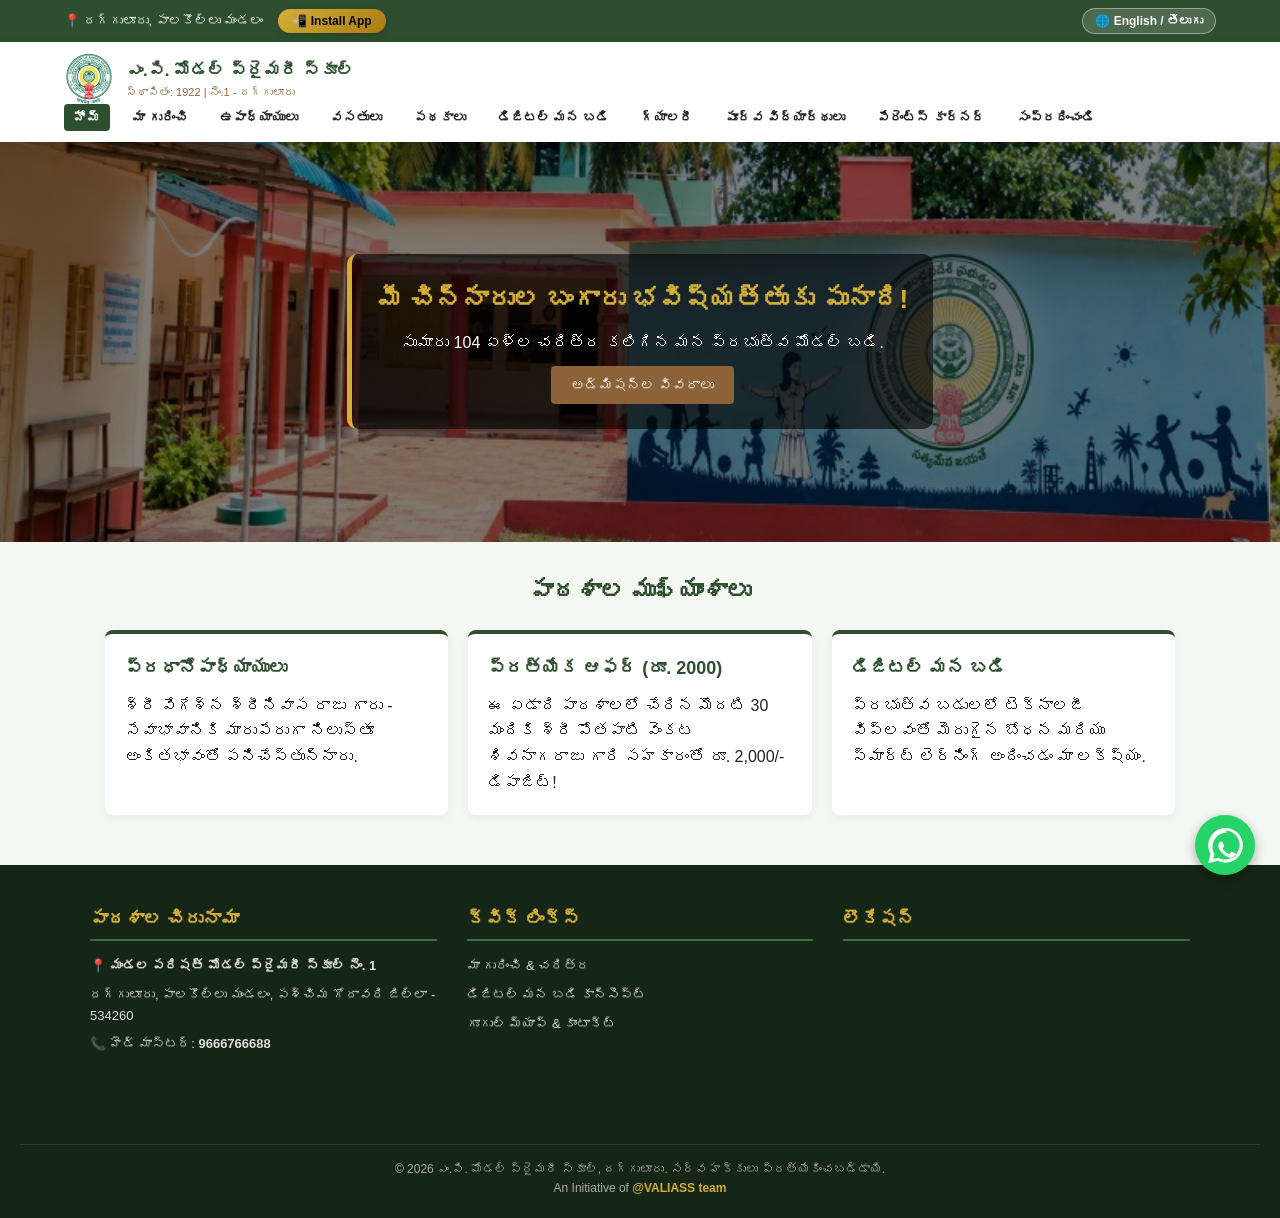
==== index.html @ 143be30f "Update index.html" ====
<!DOCTYPE html>
<html lang="te">
<head>
    <meta charset="UTF-8">
    <meta name="viewport" content="width=device-width, initial-scale=1.0">
    <title>మండల పరిషత్ మోడల్ ప్రైమరీ స్కూల్ - దగ్గులూరు</title>
    
    <!-- Favicon & PWA Manifest -->
    <link rel="icon" type="image/png" href="images/favicon.png">
    <link rel="manifest" href="manifest.json">
    <meta name="theme-color" content="#2E4F2F">

    <style>
        :root { --primary-green: #2E4F2F; --secondary-green: #3B6E3B; --accent-brown: #8C6239; --light-bg: #F4F7F2; --text-dark: #222222; --gold: #D4AF37; }
        * { margin: 0; padding: 0; box-sizing: border-box; font-family: 'Segoe UI', Tahoma, Geneva, Verdana, sans-serif; }
        body { background-color: var(--light-bg); color: var(--text-dark); line-height: 1.6; }
        
        /* Top Green Ribbon */
        .top-bar { background-color: var(--primary-green); color: white; padding: 8px 5%; display: flex; justify-content: space-between; align-items: center; font-size: 13px; flex-wrap: wrap; gap: 10px; }
        .top-bar-left { display: flex; align-items: center; gap: 15px; flex-wrap: wrap; }

        /* Premium Install App Button */
        .install-app-btn {
            background: linear-gradient(135deg, #D4AF37, #AA7C11);
            color: #000;
            border: none;
            padding: 5px 14px;
            border-radius: 20px;
            cursor: pointer;
            font-weight: bold;
            font-size: 12px;
            display: inline-flex;
            align-items: center;
            gap: 5px;
            box-shadow: 0 2px 6px rgba(0,0,0,0.2);
            transition: transform 0.2s, opacity 0.2s;
        }
        .install-app-btn:hover { transform: scale(1.05); opacity: 0.95; }

        /* Premium Instant Translate Button */
        .translate-container { position: relative; display: inline-block; }
        .premium-translate-btn {
            background: rgba(255, 255, 255, 0.15);
            color: white;
            border: 1px solid rgba(255, 255, 255, 0.4);
            padding: 5px 12px;
            border-radius: 20px;
            cursor: pointer;
            font-weight: 600;
            font-size: 12px;
            display: inline-flex;
            align-items: center;
            gap: 6px;
            backdrop-filter: blur(5px);
            transition: all 0.2s ease;
        }
        .premium-translate-btn:hover { background: rgba(255, 255, 255, 0.25); border-color: var(--gold); transform: scale(1.05); }

        /* Original Official WhatsApp Floating Button */
        .whatsapp-float {
            position: fixed; bottom: 25px; right: 25px; background-color: #25D366; width: 60px; height: 60px;
            border-radius: 50%; display: flex; align-items: center; justify-content: center;
            box-shadow: 0 4px 12px rgba(0,0,0,0.3); z-index: 9998; text-decoration: none;
            transition: transform 0.3s ease;
        }
        .whatsapp-float:hover { transform: scale(1.1); }
        .whatsapp-float svg { width: 35px; height: 35px; fill: white; }

        header { background: white; box-shadow: 0 2px 8px rgba(0,0,0,0.08); position: sticky; top: 0; z-index: 1000; }
        .navbar { display: flex; justify-content: space-between; align-items: center; padding: 12px 5%; flex-wrap: wrap; }
        .logo-container { display: flex; align-items: center; gap: 12px; }
        .ap-logo { width: 50px; height: 50px; object-fit: contain; }
        .logo-area h1 { font-size: 17px; color: var(--primary-green); }
        .logo-area p { font-size: 11px; color: var(--accent-brown); }
        .nav-links { display: flex; list-style: none; gap: 12px; flex-wrap: wrap; }
        .nav-links a { text-decoration: none; color: var(--text-dark); font-size: 13px; font-weight: 600; padding: 6px 10px; border-radius: 4px; transition: 0.3s; }
        .nav-links a:hover, .nav-links a.active { background-color: var(--primary-green); color: white; }
        
        .hero-slider { position: relative; width: 100%; height: 400px; overflow: hidden; background: #000; }
        .slide { position: absolute; width: 100%; height: 100%; opacity: 0; background-size: cover; background-position: center; display: flex; align-items: center; justify-content: center; text-align: center; color: white; transition: opacity 1s ease-in-out; }
        .slide.active { opacity: 1; }
        .slide-content { background: rgba(0, 0, 0, 0.6); padding: 25px; border-radius: 10px; max-width: 750px; border-left: 5px solid var(--gold); }
        .slide-content h2 { font-size: 26px; margin-bottom: 10px; color: var(--gold); }
        .btn { background-color: var(--accent-brown); color: white; padding: 8px 20px; border: none; border-radius: 4px; font-size: 14px; cursor: pointer; text-decoration: none; display: inline-block; margin-top: 10px; }
        
        .container { max-width: 1100px; margin: 30px auto; padding: 0 15px; }
        .section-title { text-align: center; color: var(--primary-green); margin: 30px 0 20px 0; font-size: 24px; }
        .grid-3 { display: grid; grid-template-columns: 1fr; gap: 20px; }
        @media (min-width: 768px) { .grid-3 { grid-template-columns: repeat(3, 1fr); } }
        .card { background: white; padding: 20px; border-radius: 8px; box-shadow: 0 4px 10px rgba(0,0,0,0.05); border-top: 4px solid var(--primary-green); }
        .card h3 { color: var(--primary-green); margin-bottom: 10px; font-size: 18px; }

        footer { background-color: #162616; color: white; padding: 40px 20px 20px 20px; margin-top: 50px; }
        .footer-content { max-width: 1100px; margin: 0 auto; display: grid; grid-template-columns: 1fr; gap: 30px; }
        @media (min-width: 768px) { .footer-content { grid-template-columns: repeat(3, 1fr); } }
        .footer-section h3 { color: var(--gold); margin-bottom: 15px; font-size: 18px; border-bottom: 2px solid var(--secondary-green); padding-bottom: 5px; }
        .footer-section p { font-size: 13px; margin-bottom: 8px; color: #ddd; }
        .map-frame { width: 100%; height: 150px; border: none; border-radius: 5px; }
        .footer-bottom { text-align: center; border-top: 1px solid rgba(255,255,255,0.1); margin-top: 30px; padding-top: 15px; font-size: 12px; color: #aaa; }
        
        .brand-credit { color: var(--gold); font-weight: bold; cursor: pointer; display: inline-block; transition: transform 0.2s; }
        .brand-credit:hover { transform: scale(1.08); text-decoration: underline; }

        /* Premium Green & White VALIASS Popup Modal */
        .modal-overlay {
            display: none; position: fixed; top: 0; left: 0; width: 100%; height: 100%;
            background: rgba(15, 30, 15, 0.75); z-index: 10000; justify-content: center; align-items: center; backdrop-filter: blur(5px);
        }
        .modal-box {
            background: #ffffff; color: #222; width: 350px; border-radius: 20px; text-align: center; position: relative;
            box-shadow: 0 20px 40px rgba(0, 0, 0, 0.25); overflow: hidden; border: 1px solid rgba(46, 79, 47, 0.15);
        }
        .modal-header-banner { background: linear-gradient(135deg, #2E4F2F, #3B6E3B); color: white; padding: 25px 20px 20px 20px; position: relative; }
        .modal-icon-badge {
            width: 55px; height: 55px; background: white; color: var(--primary-green); border-radius: 50%;
            display: flex; align-items: center; justify-content: center; font-size: 26px; margin: 0 auto 10px auto;
            box-shadow: 0 5px 15px rgba(0,0,0,0.15);
        }
        .modal-header-banner h3 { font-size: 18px; color: var(--gold); font-weight: 700; }
        .modal-body-content { padding: 20px; }
        .modal-body-content p { font-size: 13px; color: #555; line-height: 1.5; margin-bottom: 20px; }
        .modal-actions { display: flex; gap: 12px; justify-content: center; }
        .action-btn {
            flex: 1; padding: 11px 15px; border-radius: 12px; text-decoration: none; font-weight: bold; font-size: 13px;
            color: white; display: flex; align-items: center; justify-content: center; gap: 6px; box-shadow: 0 4px 10px rgba(0,0,0,0.1);
        }
        .call-btn { background: linear-gradient(135deg, #007bff, #0056b3); }
        .wa-btn { background: linear-gradient(135deg, #25D366, #1ebe57); }
        .close-modal {
            position: absolute; top: 12px; right: 15px; font-size: 20px; cursor: pointer; color: rgba(255,255,255,0.8);
            background: rgba(0,0,0,0.2); width: 30px; height: 30px; border-radius: 50%; display: flex; align-items: center; justify-content: center;
        }
    </style>
</head>
<body>

    <!-- Original Official WhatsApp Floating Button -->
    <a href="https://wa.me/919666766688" class="whatsapp-float" target="_blank" title="Chat with Head Master">
        <svg viewBox="0 0 24 24"><path d="M.057 24l1.687-6.163c-1.041-1.804-1.588-3.849-1.587-5.946.003-6.556 5.338-11.891 11.893-11.891 3.181.001 6.167 1.24 8.413 3.488 2.245 2.248 3.481 5.236 3.48 8.414-.003 6.557-5.338 11.892-11.893 11.892-1.99-.001-3.951-.5-5.688-1.448c-1.805.992-3.86 1.517-5.946 1.518h-.005zm12.987-20.916c-5.464 0-9.914 4.45-9.917 9.916-.001 1.744.457 3.454 1.325 4.957l-.924 3.376 3.453-.906c1.447.788 3.102 1.203 4.793 1.204h.004c5.463 0 9.913-4.45 9.916-9.916.002-2.651-1.031-5.143-2.903-7.017-1.873-1.875-4.363-2.911-7.014-2.911zm5.441 14.238c-.297-.149-1.758-.868-2.031-.967-.272-.099-.47-.149-.669.149-.198.297-.768.967-.941 1.166-.173.198-.346.222-.644.074-.297-.149-1.255-.462-2.39-1.475-.883-.787-1.48-1.76-1.653-2.057-.173-.297-.018-.458.13-.605.134-.133.297-.346.445-.52.148-.174.198-.297.297-.495.099-.198.05-.372-.025-.52-.074-.149-.669-1.612-.916-2.207-.242-.579-.489-.5-.669-.51l-.57-.01c-.198 0-.52.074-.792.372s-1.04 1.016-1.04 2.479 1.065 2.876 1.213 3.074c.149.198 2.095 3.2 5.076 4.487.709.306 1.263.489 1.694.626.712.226 1.36.194 1.872.118.573-.085 1.758-.719 2.006-1.413.248-.694.248-1.289.173-1.413-.074-.124-.272-.198-.569-.347z"/></svg>
    </a>

    <!-- Top Green Ribbon -->
    <div class="top-bar">
        <div class="top-bar-left">
            <span>📍 దగ్గులూరు, పాలకొల్లు మండలం</span>
            <button id="installBtn" class="install-app-btn" onclick="installApp()">📲 Install App</button>
        </div>
        <div class="translate-container">
            <button class="premium-translate-btn" onclick="triggerTranslate()">🌐 English / తెలుగు</button>
        </div>
    </div>

    <header>
        <div class="navbar">
            <div class="logo-container">
                <img src="images/ap-emblem.png" alt="AP Govt Logo" class="ap-logo">
                <div class="logo-area">
                    <h1>ఎం.పి. మోడల్ ప్రైమరీ స్కూల్</h1>
                    <p>స్థాపితం: 1922 | నెం.1 - దగ్గులూరు</p>
                </div>
            </div>
            <ul class="nav-links">
                <li><a href="index.html" class="active">హోమ్</a></li>
                <li><a href="about.html">మా గురించి</a></li>
                <li><a href="faculty.html">ఉపాధ్యాయులు</a></li>
                <li><a href="facilities.html">వసతులు</a></li>
                <li><a href="schemes.html">పథకాలు</a></li>
                <li><a href="digital-mana-badi.html">డిజిటల్ మన బడి</a></li>
                <li><a href="gallery.html">గ్యాలరీ</a></li>
                <li><a href="alumni.html">పూర్వ విద్యార్థులు</a></li>
                <li><a href="parents-corner.html">పేరెంట్స్ కార్నర్</a></li>
                <li><a href="contact.html">సంప్రదించండి</a></li>
            </ul>
        </div>
    </header>

    <div class="hero-slider">
        <div class="slide active" style="background-image: linear-gradient(rgba(0,0,0,0.5), rgba(0,0,0,0.5)), url('images/school-banner.jpg');">
            <div class="slide-content">
                <h2>మీ చిన్నారుల బంగారు భవిష్యత్తుకు పునాది!</h2>
                <p>సుమారు 104 ఏళ్ల చరిత్ర కలిగిన మన ప్రభుత్వ మోడల్ బడి.</p>
                <a href="contact.html" class="btn">అడ్మిషన్ల వివరాలు</a>
            </div>
        </div>
        <div class="slide" style="background-image: linear-gradient(rgba(0,0,0,0.5), rgba(0,0,0,0.5)), url('images/digital-class.jpg');">
            <div class="slide-content">
                <h2>కార్పొరేట్ వసతులు & డిజిటల్ విద్య</h2>
                <p>ఎల్.ఇ.డి టీవీలు, ఆర్.ఓ ప్లాంట్ మరియు కిచెన్ గార్డెన్‌తో కూడిన ఉత్తమ వాతావరణం.</p>
                <a href="facilities.html" class="btn">ప్రత్యేకతలు చూడండి</a>
            </div>
        </div>
    </div>

    <div class="container">
        <h2 class="section-title">పాఠశాల ముఖ్యాంశాలు</h2>
        <div class="grid-3">
            <div class="card">
                <h3>ప్రధానోపాధ్యాయులు</h3>
                <p>శ్రీ వేగేశ్న శ్రీనివాస రాజు గారు - సేవాభావానికి మారుపేరుగా నిలుస్తూ అంకితభావంతో పనిచేస్తున్నారు.</p>
            </div>
            <div class="card">
                <h3>ప్రత్యేక ఆఫర్ (రూ. 2000)</h3>
                <p>ఈ ఏడాది పాఠశాలలో చేరిన మొదటి 30 మందికి శ్రీ పోతపాటి వెంకట శివనాగరాజు గారి సహకారంతో రూ. 2,000/- డిపాజిట్!</p>
            </div>
            <div class="card">
                <h3>డిజిటల్ మన బడి</h3>
                <p>ప్రభుత్వ బడులలో టెక్నాలజీ విప్లవంతో మెరుగైన బోధన మరియు స్మార్ట్ లెర్నింగ్ అందించడం మా లక్ష్యం.</p>
            </div>
        </div>
    </div>

    <footer>
        <div class="footer-content">
            <div class="footer-section">
                <h3>పాఠశాల చిరునామా</h3>
                <p>📍 <strong>మండల పరిషత్ మోడల్ ప్రైమరీ స్కూల్ నెం. 1</strong></p>
                <p>దగ్గులూరు, పాలకొల్లు మండలం, పశ్చిమ గోదావరి జిల్లా - 534260</p>
                <p>📞 హెడ్ మాస్టర్: <strong>9666766688</strong></p>
            </div>
            <div class="footer-section">
                <h3>క్విక్ లింక్స్</h3>
                <p><a href="about.html" style="color:#ddd; text-decoration:none;">మా గురించి & చరిత్ర</a></p>
                <p><a href="digital-mana-badi.html" style="color:#ddd; text-decoration:none;">డిజిటల్ మన బడి కాన్సెప్ట్</a></p>
                <p><a href="contact.html" style="color:#ddd; text-decoration:none;">గూగుల్ మ్యాప్ & కాంటాక్ట్</a></p>
            </div>
            <div class="footer-section">
                <h3>లొకేషన్</h3>
                <iframe class="map-frame" src="https://www.google.com/maps/embed?pb=!1m18!1m12!1m3!1d3824.948050016019!2d81.66499657505977!3d16.528720126973397!2m3!1f0!2f0!3f0!3m2!1i1024!2i768!4f13.1!3m3!1m2!1s0x3a37d1134e74c66d%3A0x55708d80a13e87f2!2sMPPS%20NO%20%3A%201%20SCHOOL!5e0!3m2!1sen!2sin!4v1791197584994!5m2!1sen!2sin" style="border:0;" allowfullscreen="" loading="lazy" referrerpolicy="strict-origin-when-cross-origin"></iframe>
            </div>
        </div>
        
        <div class="footer-bottom">
            <p>&copy; 2026 ఎం.పి. మోడల్ ప్రైమరీ స్కూల్, దగ్గులూరు. సర్వ హక్కులు ప్రత్యేకించబడ్డాయి.</p>
            <p>An Initiative of <span class="brand-credit" onclick="openModal()">@VALIASS team</span></p>
        </div>
    </footer>

    <!-- VALIASS Popup Modal -->
    <div class="modal-overlay" id="contactModal">
        <div class="modal-box">
            <div class="modal-header-banner">
                <span class="close-modal" onclick="closeModal()">&times;</span>
                <div class="modal-icon-badge">🛠️</div>
                <h3>VALIASS Team Support</h3>
            </div>
            <div class="modal-body-content">
                <p>డిజిటల్ మన బడి & వెబ్‌సైట్ సపోర్ట్ కొరకు మా టెక్నికల్ టీమ్‌ను సంప్రదించండి:</p>
                <div class="modal-actions">
                    <a href="tel:8985361991" class="action-btn call-btn">📞 Call Now</a>
                    <a href="https://wa.me/918985361991" target="_blank" class="action-btn wa-btn">💬 WhatsApp</a>
                </div>
            </div>
        </div>
    </div>

    <!-- Direct & Instant Google Translate Handler (No Errors) -->
    <script type="text/javascript">
        function triggerTranslate() {
            let cookies = document.cookie.split(';');
            let currentLang = 'te';
            for (let i = 0; i < cookies.length; i++) {
                let cookie = cookies[i].trim();
                if (cookie.startsWith('googtrans=')) {
                    currentLang = cookie.substring(10);
                }
            }
            let targetLang = currentLang.includes('/en') ? '/te/te' : '/te/en';
            document.cookie = "googtrans=" + targetLang + "; path=/; domain=" + document.domain;
            document.cookie = "googtrans=" + targetLang + "; path=/;";
            location.reload();
        }
    </script>
    <script type="text/javascript" src="//translate.google.com/translate_a/element.js?cb=googleTranslateElementInit"></script>
    <script type="textఈ కొత్త మరియు అత్యంత వేగవంతమైన **డైరెక్ట్ కుక్కీ-బేస్డ్ ట్రాన్స్‌లేట్ మెథడ్ (Direct Cookie Translate Method)**, ఒరిజినల్ వాట్సాప్ ఐకాన్, `images/ap-emblem.png` లోగో, పీడబ్ల్యూఏ ఇన్‌స్టాల్ యాప్ బటన్, మీ కొత్త గూగుల్ మ్యాప్ లొకేషన్, మరియు అల్ట్రా-స్టైలిష్ గ్రీన్ & వైట్ `@VALIASS team` పాప్-అప్ అన్నీ పూర్తిగా అమర్చబడిన **అంతిమ మరియు సంపూర్ణమైన `index.html` పూర్తి కోడ్** ఇక్కడ ఇవ్వబడింది:

### **ఫైనల్ మరియు పర్ఫెక్ట్ పూర్తి `index.html` కోడ్:**

```html
<!DOCTYPE html>
<html lang="te">
<head>
    <meta charset="UTF-8">
    <meta name="viewport" content="width=device-width, initial-scale=1.0">
    <title>మండల పరిషత్ మోడల్ ప్రైమరీ స్కూల్ - దగ్గులూరు</title>
    
    <!-- Favicon & PWA Manifest -->
    <link rel="icon" type="image/png" href="images/favicon.png">
    <link rel="manifest" href="manifest.json">
    <meta name="theme-color" content="#2E4F2F">

    <style>
        :root { --primary-green: #2E4F2F; --secondary-green: #3B6E3B; --accent-brown: #8C6239; --light-bg: #F4F7F2; --text-dark: #222222; --gold: #D4AF37; }
        * { margin: 0; padding: 0; box-sizing: border-box; font-family: 'Segoe UI', Tahoma, Geneva, Verdana, sans-serif; }
        body { background-color: var(--light-bg); color: var(--text-dark); line-height: 1.6; }
        
        /* Top Green Ribbon */
        .top-bar { background-color: var(--primary-green); color: white; padding: 8px 5%; display: flex; justify-content: space-between; align-items: center; font-size: 13px; flex-wrap: wrap; gap: 10px; }
        .top-bar-left { display: flex; align-items: center; gap: 15px; flex-wrap: wrap; }

        /* Premium Install App Button */
        .install-app-btn {
            background: linear-gradient(135deg, #D4AF37, #AA7C11);
            color: #000;
            border: none;
            padding: 5px 14px;
            border-radius: 20px;
            cursor: pointer;
            font-weight: bold;
            font-size: 12px;
            display: inline-flex;
            align-items: center;
            gap: 5px;
            box-shadow: 0 2px 6px rgba(0,0,0,0.2);
            transition: transform 0.2s, opacity 0.2s;
        }
        .install-app-btn:hover { transform: scale(1.05); opacity: 0.95; }

        /* Premium Translate Button */
        .translate-container { position: relative; display: inline-block; }
        .premium-translate-btn {
            background: rgba(255, 255, 255, 0.15);
            color: white;
            border: 1px solid rgba(255, 255, 255, 0.4);
            padding: 5px 12px;
            border-radius: 20px;
            cursor: pointer;
            font-weight: 600;
            font-size: 12px;
            display: inline-flex;
            align-items: center;
            gap: 6px;
            backdrop-filter: blur(5px);
            transition: all 0.2s ease;
        }
        .premium-translate-btn:hover { background: rgba(255, 255, 255, 0.25); border-color: var(--gold); transform: scale(1.05); }

        /* Original Official WhatsApp Floating Button */
        .whatsapp-float {
            position: fixed; bottom: 25px; right: 25px; background-color: #25D366; width: 60px; height: 60px;
            border-radius: 50%; display: flex; align-items: center; justify-content: center;
            box-shadow: 0 4px 12px rgba(0,0,0,0.3); z-index: 9998; text-decoration: none;
            transition: transform 0.3s ease;
        }
        .whatsapp-float:hover { transform: scale(1.1); }
        .whatsapp-float svg { width: 35px; height: 35px; fill: white; }

        header { background: white; box-shadow: 0 2px 8px rgba(0,0,0,0.08); position: sticky; top: 0; z-index: 1000; }
        .navbar { display: flex; justify-content: space-between; align-items: center; padding: 12px 5%; flex-wrap: wrap; }
        .logo-container { display: flex; align-items: center; gap: 12px; }
        .ap-logo { width: 50px; height: 50px; object-fit: contain; }
        .logo-area h1 { font-size: 17px; color: var(--primary-green); }
        .logo-area p { font-size: 11px; color: var(--accent-brown); }
        .nav-links { display: flex; list-style: none; gap: 12px; flex-wrap: wrap; }
        .nav-links a { text-decoration: none; color: var(--text-dark); font-size: 13px; font-weight: 600; padding: 6px 10px; border-radius: 4px; transition: 0.3s; }
        .nav-links a:hover, .nav-links a.active { background-color: var(--primary-green); color: white; }
        
        .hero-slider { position: relative; width: 100%; height: 400px; overflow: hidden; background: #000; }
        .slide { position: absolute; width: 100%; height: 100%; opacity: 0; background-size: cover; background-position: center; display: flex; align-items: center; justify-content: center; text-align: center; color: white; transition: opacity 1s ease-in-out; }
        .slide.active { opacity: 1; }
        .slide-content { background: rgba(0, 0, 0, 0.6); padding: 25px; border-radius: 10px; max-width: 750px; border-left: 5px solid var(--gold); }
        .slide-content h2 { font-size: 26px; margin-bottom: 10px; color: var(--gold); }
        .btn { background-color: var(--accent-brown); color: white; padding: 8px 20px; border: none; border-radius: 4px; font-size: 14px; cursor: pointer; text-decoration: none; display: inline-block; margin-top: 10px; }
        
        .container { max-width: 1100px; margin: 30px auto; padding: 0 15px; }
        .section-title { text-align: center; color: var(--primary-green); margin: 30px 0 20px 0; font-size: 24px; }
        .grid-3 { display: grid; grid-template-columns: 1fr; gap: 20px; }
        @media (min-width: 768px) { .grid-3 { grid-template-columns: repeat(3, 1fr); } }
        .card { background: white; padding: 20px; border-radius: 8px; box-shadow: 0 4px 10px rgba(0,0,0,0.05); border-top: 4px solid var(--primary-green); }
        .card h3 { color: var(--primary-green); margin-bottom: 10px; font-size: 18px; }

        footer { background-color: #162616; color: white; padding: 40px 20px 20px 20px; margin-top: 50px; }
        .footer-content { max-width: 1100px; margin: 0 auto; display: grid; grid-template-columns: 1fr; gap: 30px; }
        @media (min-width: 768px) { .footer-content { grid-template-columns: repeat(3, 1fr); } }
        .footer-section h3 { color: var(--gold); margin-bottom: 15px; font-size: 18px; border-bottom: 2px solid var(--secondary-green); padding-bottom: 5px; }
        .footer-section p { font-size: 13px; margin-bottom: 8px; color: #ddd; }
        .map-frame { width: 100%; height: 150px; border: none; border-radius: 5px; }
        .footer-bottom { text-align: center; border-top: 1px solid rgba(255,255,255,0.1); margin-top: 30px; padding-top: 15px; font-size: 12px; color: #aaa; }
        
        .brand-credit { color: var(--gold); font-weight: bold; cursor: pointer; display: inline-block; transition: transform 0.2s; }
        .brand-credit:hover { transform: scale(1.08); text-decoration: underline; }

        /* Premium Green & White VALIASS Popup Modal */
        .modal-overlay {
            display: none; position: fixed; top: 0; left: 0; width: 100%; height: 100%;
            background: rgba(15, 30, 15, 0.75); z-index: 10000; justify-content: center; align-items: center; backdrop-filter: blur(5px);
        }
        .modal-box {
            background: #ffffff; color: #222; width: 350px; border-radius: 20px; text-align: center; position: relative;
            box-shadow: 0 20px 40px rgba(0, 0, 0, 0.25); overflow: hidden; border: 1px solid rgba(46, 79, 47, 0.15);
        }
        .modal-header-banner { background: linear-gradient(135deg, #2E4F2F, #3B6E3B); color: white; padding: 25px 20px 20px 20px; position: relative; }
        .modal-icon-badge {
            width: 55px; height: 55px; background: white; color: var(--primary-green); border-radius: 50%;
            display: flex; align-items: center; justify-content: center; font-size: 26px; margin: 0 auto 10px auto;
            box-shadow: 0 5px 15px rgba(0,0,0,0.15);
        }
        .modal-header-banner h3 { font-size: 18px; color: var(--gold); font-weight: 700; }
        .modal-body-content { padding: 20px; }
        .modal-body-content p { font-size: 13px; color: #555; line-height: 1.5; margin-bottom: 20px; }
        .modal-actions { display: flex; gap: 12px; justify-content: center; }
        .action-btn {
            flex: 1; padding: 11px 15px; border-radius: 12px; text-decoration: none; font-weight: bold; font-size: 13px;
            color: white; display: flex; align-items: center; justify-content: center; gap: 6px; box-shadow: 0 4px 10px rgba(0,0,0,0.1);
        }
        .call-btn { background: linear-gradient(135deg, #007bff, #0056b3); }
        .wa-btn { background: linear-gradient(135deg, #25D366, #1ebe57); }
        .close-modal {
            position: absolute; top: 12px; right: 15px; font-size: 20px; cursor: pointer; color: rgba(255,255,255,0.8);
            background: rgba(0,0,0,0.2); width: 30px; height: 30px; border-radius: 50%; display: flex; align-items: center; justify-content: center;
        }
    </style>
</head>
<body>

    <!-- Original Official WhatsApp Floating Button -->
    <a href="[https://wa.me/919666766688](https://wa.me/919666766688)" class="whatsapp-float" target="_blank" title="Chat with Head Master">
        <svg viewBox="0 0 24 24"><path d="M.057 24l1.687-6.163c-1.041-1.804-1.588-3.849-1.587-5.946.003-6.556 5.338-11.891 11.893-11.891 3.181.001 6.167 1.24 8.413 3.488 2.245 2.248 3.481 5.236 3.48 8.414-.003 6.557-5.338 11.892-11.893 11.892-1.99-.001-3.951-.5-5.688-1.448c-1.805.992-3.86 1.517-5.946 1.518h-.005zm12.987-20.916c-5.464 0-9.914 4.45-9.917 9.916-.001 1.744.457 3.454 1.325 4.957l-.924 3.376 3.453-.906c1.447.788 3.102 1.203 4.793 1.204h.004c5.463 0 9.913-4.45 9.916-9.916.002-2.651-1.031-5.143-2.903-7.017-1.873-1.875-4.363-2.911-7.014-2.911zm5.441 14.238c-.297-.149-1.758-.868-2.031-.967-.272-.099-.47-.149-.669.149-.198.297-.768.967-.941 1.166-.173.198-.346.222-.644.074-.297-.149-1.255-.462-2.39-1.475-.883-.787-1.48-1.76-1.653-2.057-.173-.297-.018-.458.13-.605.134-.133.297-.346.445-.52.148-.174.198-.297.297-.495.099-.198.05-.372-.025-.52-.074-.149-.669-1.612-.916-2.207-.242-.579-.489-.5-.669-.51l-.57-.01c-.198 0-.52.074-.792.372s-1.04 1.016-1.04 2.479 1.065 2.876 1.213 3.074c.149.198 2.095 3.2 5.076 4.487.709.306 1.263.489 1.694.626.712.226 1.36.194 1.872.118.573-.085 1.758-.719 2.006-1.413.248-.694.248-1.289.173-1.413-.074-.124-.272-.198-.569-.347z"/></svg>
    </a>

    <!-- Top Green Ribbon -->
    <div class="top-bar">
        <div class="top-bar-left">
            <span>📍 దగ్గులూరు, పాలకొల్లు మండలం</span>
            <button id="installBtn" class="install-app-btn" onclick="installApp()">📲 Install App</button>
        </div>
        <div class="translate-container">
            <button class="premium-translate-btn" onclick="triggerTranslate()">🌐 English / తెలుగు</button>
        </div>
    </div>

    <header>
        <div class="navbar">
            <div class="logo-container">
                <img src="images/ap-emblem.png" alt="AP Govt Logo" class="ap-logo">
                <div class="logo-area">
                    <h1>ఎం.పి. మోడల్ ప్రైమరీ స్కూల్</h1>
                    <p>స్థాపితం: 1922 | నెం.1 - దగ్గులూరు</p>
                </div>
            </div>
            <ul class="nav-links">
                <li><a href="index.html" class="active">హోమ్</a></li>
                <li><a href="about.html">మా గురించి</a></li>
                <li><a href="faculty.html">ఉపాధ్యాయులు</a></li>
                <li><a href="facilities.html">వసతులు</a></li>
                <li><a href="schemes.html">పథకాలు</a></li>
                <li><a href="digital-mana-badi.html">డిజిటల్ మన బడి</a></li>
                <li><a href="gallery.html">గ్యాలరీ</a></li>
                <li><a href="alumni.html">పూర్వ విద్యార్థులు</a></li>
                <li><a href="parents-corner.html">పేరెంట్స్ కార్నర్</a></li>
                <li><a href="contact.html">సంప్రదించండి</a></li>
            </ul>
        </div>
    </header>

    <div class="hero-slider">
        <div class="slide active" style="background-image: linear-gradient(rgba(0,0,0,0.5), rgba(0,0,0,0.5)), url('images/school-banner.jpg');">
            <div class="slide-content">
                <h2>మీ చిన్నారుల బంగారు భవిష్యత్తుకు పునాది!</h2>
                <p>సుమారు 104 ఏళ్ల చరిత్ర కలిగిన మన ప్రభుత్వ మోడల్ బడి.</p>
                <a href="contact.html" class="btn">అడ్మిషన్ల వివరాలు</a>
            </div>
        </div>
        <div class="slide" style="background-image: linear-gradient(rgba(0,0,0,0.5), rgba(0,0,0,0.5)), url('images/digital-class.jpg');">
            <div class="slide-content">
                <h2>కార్పొరేట్ వసతులు & డిజిటల్ విద్య</h2>
                <p>ఎల్.ఇ.డి టీవీలు, ఆర్.ఓ ప్లాంట్ మరియు కిచెన్ గార్డెన్‌తో కూడిన ఉత్తమ వాతావరణం.</p>
                <a href="facilities.html" class="btn">ప్రత్యేకతలు చూడండి</a>
            </div>
        </div>
    </div>

    <div class="container">
        <h2 class="section-title">పాఠశాల ముఖ్యాంశాలు</h2>
        <div class="grid-3">
            <div class="card">
                <h3>ప్రధానోపాధ్యాయులు</h3>
                <p>శ్రీ వేగేశ్న శ్రీనివాస రాజు గారు - సేవాభావానికి మారుపేరుగా నిలుస్తూ అంకితభావంతో పనిచేస్తున్నారు.</p>
            </div>
            <div class="card">
                <h3>ప్రత్యేక ఆఫర్ (రూ. 2000)</h3>
                <p>ఈ ఏడాది పాఠశాలలో చేరిన మొదటి 30 మందికి శ్రీ పోతపాటి వెంకట శివనాగరాజు గారి సహకారంతో రూ. 2,000/- డిపాజిట్!</p>
            </div>
            <div class="card">
                <h3>డిజిటల్ మన బడి</h3>
                <p>ప్రభుత్వ బడులలో టెక్నాలజీ విప్లవంతో మెరుగైన బోధన మరియు స్మార్ట్ లెర్నింగ్ అందించడం మా లక్ష్యం.</p>
            </div>
        </div>
    </div>

    <footer>
        <div class="footer-content">
            <div class="footer-section">
                <h3>పాఠశాల చిరునామా</h3>
                <p>📍 <strong>మండల పరిషత్ మోడల్ ప్రైమరీ స్కూల్ నెం. 1</strong></p>
                <p>దగ్గులూరు, పాలకొల్లు మండలం, పశ్చిమ గోదావరి జిల్లా - 534260</p>
                <p>📞 హెడ్ మాస్టర్: <strong>9666766688</strong></p>
            </div>
            <div class="footer-section">
                <h3>క్విక్ లింక్స్</h3>
                <p><a href="about.html" style="color:#ddd; text-decoration:none;">మా గురించి & చరిత్ర</a></p>
                <p><a href="digital-mana-badi.html" style="color:#ddd; text-decoration:none;">డిజిటల్ మన బడి కాన్సెప్ట్</a></p>
                <p><a href="contact.html" style="color:#ddd; text-decoration:none;">గూగుల్ మ్యాప్ & కాంటాక్ట్</a></p>
            </div>
            <div class="footer-section">
                <h3>లొకేషన్</h3>
                <iframe class="map-frame" src="[https://www.google.com/maps/embed?pb=!1m18!1m12!1m3!1d3824.948050016019!2d81.66499657505977!3d16.528720126973397!2m3!1f0!2f0!3f0!3m2!1i1024!2i768!4f13.1!3m3!1m2!1s0x3a37d1134e74c66d%3A0x55708d80a13e87f2!2sMPPS%20NO%20%3A%201%20SCHOOL!5e0!3m2!1sen!2sin!4v1791197584994!5m2!1sen!2sin](https://www.google.com/maps/embed?pb=!1m18!1m12!1m3!1d3824.948050016019!2d81.66499657505977!3d16.528720126973397!2m3!1f0!2f0!3f0!3m2!1i1024!2i768!4f13.1!3m3!1m2!1s0x3a37d1134e74c66d%3A0x55708d80a13e87f2!2sMPPS%20NO%20%3A%201%20SCHOOL!5e0!3m2!1sen!2sin!4v1791197584994!5m2!1sen!2sin)" style="border:0;" allowfullscreen="" loading="lazy" referrerpolicy="strict-origin-when-cross-origin"></iframe>
            </div>
        </div>
        
        <div class="footer-bottom">
            <p>&copy; 2026 ఎం.పి. మోడల్ ప్రైమరీ స్కూల్, దగ్గులూరు. సర్వ హక్కులు ప్రత్యేకించబడ్డాయి.</p>
            <p>An Initiative of <span class="brand-credit" onclick="openModal()">@VALIASS team</span></p>
        </div>
    </footer>

    <!-- VALIASS Popup Modal -->
    <div class="modal-overlay" id="contactModal">
        <div class="modal-box">
            <div class="modal-header-banner">
                <span class="close-modal" onclick="closeModal()">&times;</span>
                <div class="modal-icon-badge">🛠️</div>
                <h3>VALIASS Team Support</h3>
            </div>
            <div class="modal-body-content">
                <p>డిజిటల్ మన బడి & వెబ్‌సైట్ సపోర్ట్ కొరకు మా టెక్నికల్ టీమ్‌ను సంప్రదించండి:</p>
                <div class="modal-actions">
                    <a href="tel:8985361991" class="action-btn call-btn">📞 Call Now</a>
                    <a href="[https://wa.me/918985361991](https://wa.me/918985361991)" target="_blank" class="action-btn wa-btn">💬 WhatsApp</a>
                </div>
            </div>
        </div>
    </div>

    <!-- Instant Cookie-Based Direct Translate Script -->
    <script type="text/javascript">
        function triggerTranslate() {
            let cookies = document.cookie.split(';');
            let currentLang = 'te';
            for (let i = 0; i < cookies.length; i++) {
                let cookie = cookies[i].trim();
                if (cookie.startsWith('googtrans=')) {
                    currentLang = cookie.substring(10);
                }
            }
            let targetLang = currentLang.includes('/en') ? '/te/te' : '/te/en';
            document.cookie = "googtrans=" + targetLang + "; path=/; domain=" + document.domain;
            document.cookie = "googtrans=" + targetLang + "; path=/;";
            location.reload();
        }
    </script>

    <!-- PWA Install App Script -->
    <script>
        let deferredPrompt;
        window.addEventListener('beforeinstallprompt', (e) => {
            e.preventDefault();
            deferredPrompt = e;
        });

        function installApp() {
            if (deferredPrompt) {
                deferredPrompt.prompt();
                deferredPrompt.userChoice.then((choiceResult) => {
                    deferredPrompt = null;
                });
            } else {
                alert('మీ బ్రౌజర్ మెనూ (...) నుండి "Add to Home screen" లేదా "Install App" సెలెక్ట్ చేయండి!');
            }
        }
    </script>

    <!-- Slider & Modal Scripts -->
    <script>
        let currentSlide = 0;
        const slides = document.querySelectorAll('.slide');
        function nextSlide() {
            slides[currentSlide].classList.remove('active');
            currentSlide = (currentSlide + 1) % slides.length;
            slides[currentSlide].classList.add('active');
        }
        setInterval(nextSlide, 4500);

        function openModal() { document.getElementById('contactModal').style.display = 'flex'; }
        function closeModal() { document.getElementById('contactModal').style.display = 'none'; }
        window.onclick = function(event) {
            let modal = document.getElementById('contactModal');
            if (event.target == modal) { modal.style.display = 'none'; }
        }
    </script>
</body>
</html>
<script src="components.js"></script>
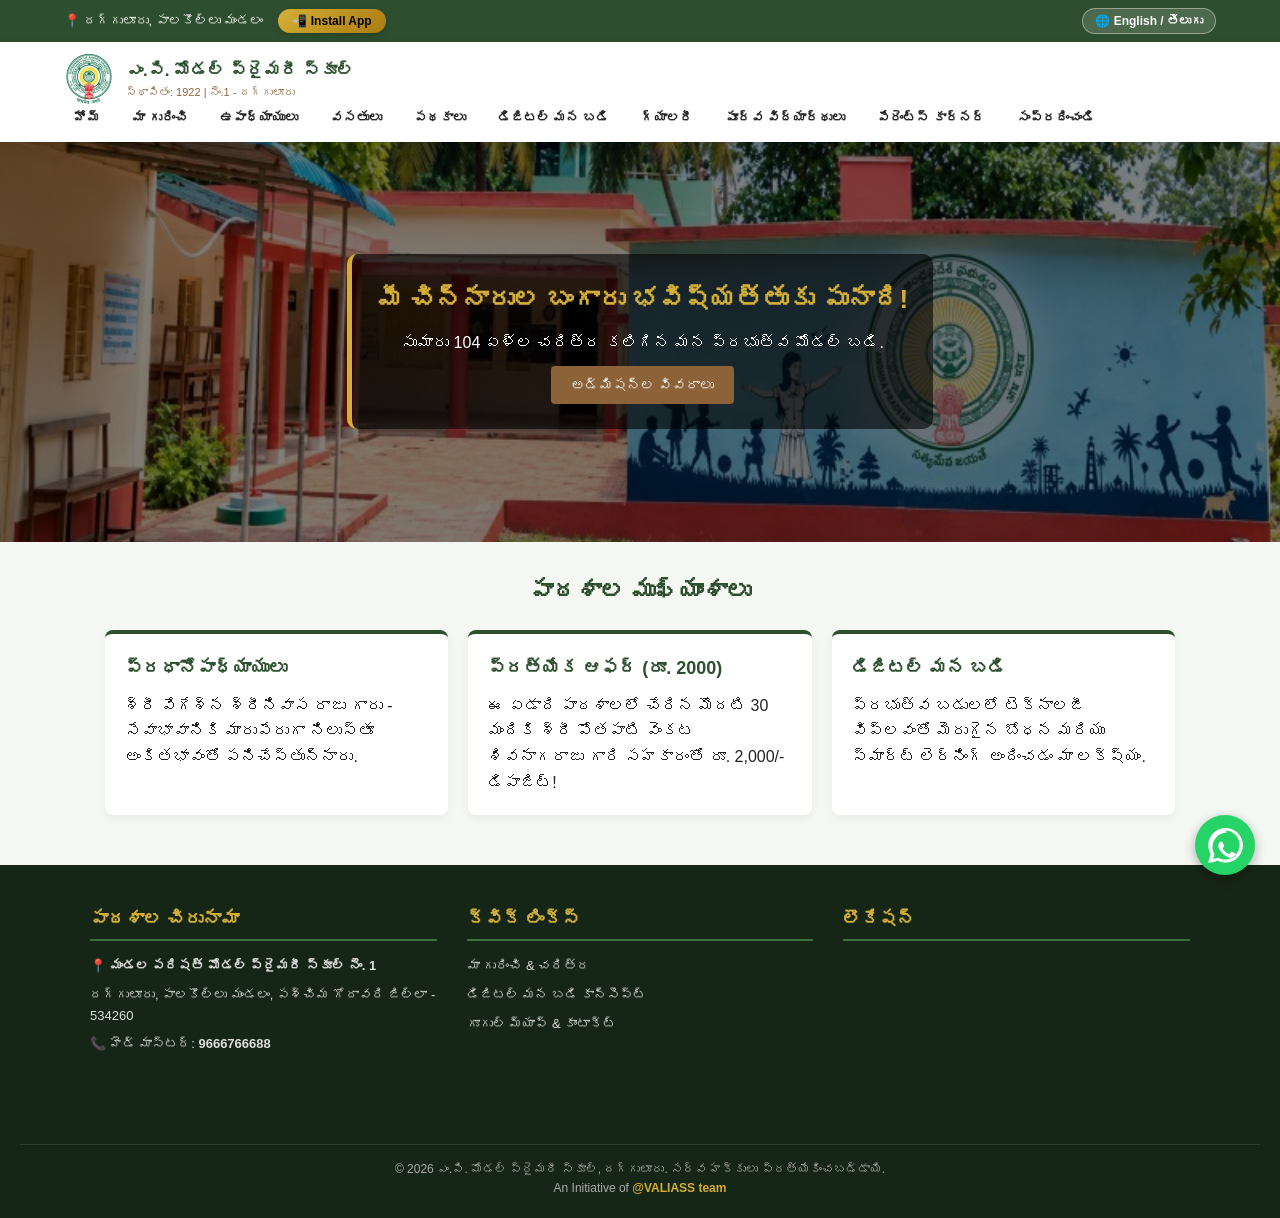
==== commit 0e0d187e: "Update index.html" ====
--- a/index.html
+++ b/index.html
@@ -4,68 +4,20 @@
     <meta charset="UTF-8">
     <meta name="viewport" content="width=device-width, initial-scale=1.0">
     <title>మండల పరిషత్ మోడల్ ప్రైమరీ స్కూల్ - దగ్గులూరు</title>
-    
-    <!-- Favicon & PWA Manifest -->
     <link rel="icon" type="image/png" href="images/favicon.png">
     <link rel="manifest" href="manifest.json">
     <meta name="theme-color" content="#2E4F2F">
-
     <style>
         :root { --primary-green: #2E4F2F; --secondary-green: #3B6E3B; --accent-brown: #8C6239; --light-bg: #F4F7F2; --text-dark: #222222; --gold: #D4AF37; }
         * { margin: 0; padding: 0; box-sizing: border-box; font-family: 'Segoe UI', Tahoma, Geneva, Verdana, sans-serif; }
         body { background-color: var(--light-bg); color: var(--text-dark); line-height: 1.6; }
-        
-        /* Top Green Ribbon */
         .top-bar { background-color: var(--primary-green); color: white; padding: 8px 5%; display: flex; justify-content: space-between; align-items: center; font-size: 13px; flex-wrap: wrap; gap: 10px; }
         .top-bar-left { display: flex; align-items: center; gap: 15px; flex-wrap: wrap; }
-
-        /* Premium Install App Button */
-        .install-app-btn {
-            background: linear-gradient(135deg, #D4AF37, #AA7C11);
-            color: #000;
-            border: none;
-            padding: 5px 14px;
-            border-radius: 20px;
-            cursor: pointer;
-            font-weight: bold;
-            font-size: 12px;
-            display: inline-flex;
-            align-items: center;
-            gap: 5px;
-            box-shadow: 0 2px 6px rgba(0,0,0,0.2);
-            transition: transform 0.2s, opacity 0.2s;
-        }
-        .install-app-btn:hover { transform: scale(1.05); opacity: 0.95; }
-
-        /* Premium Instant Translate Button */
+        .install-app-btn { background: linear-gradient(135deg, #D4AF37, #AA7C11); color: #000; border: none; padding: 5px 14px; border-radius: 20px; cursor: pointer; font-weight: bold; font-size: 12px; display: inline-flex; align-items: center; gap: 5px; box-shadow: 0 2px 6px rgba(0,0,0,0.2); }
         .translate-container { position: relative; display: inline-block; }
-        .premium-translate-btn {
-            background: rgba(255, 255, 255, 0.15);
-            color: white;
-            border: 1px solid rgba(255, 255, 255, 0.4);
-            padding: 5px 12px;
-            border-radius: 20px;
-            cursor: pointer;
-            font-weight: 600;
-            font-size: 12px;
-            display: inline-flex;
-            align-items: center;
-            gap: 6px;
-            backdrop-filter: blur(5px);
-            transition: all 0.2s ease;
-        }
-        .premium-translate-btn:hover { background: rgba(255, 255, 255, 0.25); border-color: var(--gold); transform: scale(1.05); }
-
-        /* Original Official WhatsApp Floating Button */
-        .whatsapp-float {
-            position: fixed; bottom: 25px; right: 25px; background-color: #25D366; width: 60px; height: 60px;
-            border-radius: 50%; display: flex; align-items: center; justify-content: center;
-            box-shadow: 0 4px 12px rgba(0,0,0,0.3); z-index: 9998; text-decoration: none;
-            transition: transform 0.3s ease;
-        }
-        .whatsapp-float:hover { transform: scale(1.1); }
+        .premium-translate-btn { background: rgba(255, 255, 255, 0.15); color: white; border: 1px solid rgba(255, 255, 255, 0.4); padding: 5px 12px; border-radius: 20px; cursor: pointer; font-weight: 600; font-size: 12px; display: inline-flex; align-items: center; gap: 6px; backdrop-filter: blur(5px); }
+        .whatsapp-float { position: fixed; bottom: 25px; right: 25px; background-color: #25D366; width: 60px; height: 60px; border-radius: 50%; display: flex; align-items: center; justify-content: center; box-shadow: 0 4px 12px rgba(0,0,0,0.3); z-index: 9998; text-decoration: none; }
         .whatsapp-float svg { width: 35px; height: 35px; fill: white; }
-
         header { background: white; box-shadow: 0 2px 8px rgba(0,0,0,0.08); position: sticky; top: 0; z-index: 1000; }
         .navbar { display: flex; justify-content: space-between; align-items: center; padding: 12px 5%; flex-wrap: wrap; }
         .logo-container { display: flex; align-items: center; gap: 12px; }
@@ -75,21 +27,18 @@
         .nav-links { display: flex; list-style: none; gap: 12px; flex-wrap: wrap; }
         .nav-links a { text-decoration: none; color: var(--text-dark); font-size: 13px; font-weight: 600; padding: 6px 10px; border-radius: 4px; transition: 0.3s; }
         .nav-links a:hover, .nav-links a.active { background-color: var(--primary-green); color: white; }
-        
         .hero-slider { position: relative; width: 100%; height: 400px; overflow: hidden; background: #000; }
         .slide { position: absolute; width: 100%; height: 100%; opacity: 0; background-size: cover; background-position: center; display: flex; align-items: center; justify-content: center; text-align: center; color: white; transition: opacity 1s ease-in-out; }
         .slide.active { opacity: 1; }
         .slide-content { background: rgba(0, 0, 0, 0.6); padding: 25px; border-radius: 10px; max-width: 750px; border-left: 5px solid var(--gold); }
         .slide-content h2 { font-size: 26px; margin-bottom: 10px; color: var(--gold); }
         .btn { background-color: var(--accent-brown); color: white; padding: 8px 20px; border: none; border-radius: 4px; font-size: 14px; cursor: pointer; text-decoration: none; display: inline-block; margin-top: 10px; }
-        
         .container { max-width: 1100px; margin: 30px auto; padding: 0 15px; }
         .section-title { text-align: center; color: var(--primary-green); margin: 30px 0 20px 0; font-size: 24px; }
         .grid-3 { display: grid; grid-template-columns: 1fr; gap: 20px; }
         @media (min-width: 768px) { .grid-3 { grid-template-columns: repeat(3, 1fr); } }
         .card { background: white; padding: 20px; border-radius: 8px; box-shadow: 0 4px 10px rgba(0,0,0,0.05); border-top: 4px solid var(--primary-green); }
         .card h3 { color: var(--primary-green); margin-bottom: 10px; font-size: 18px; }
-
         footer { background-color: #162616; color: white; padding: 40px 20px 20px 20px; margin-top: 50px; }
         .footer-content { max-width: 1100px; margin: 0 auto; display: grid; grid-template-columns: 1fr; gap: 30px; }
         @media (min-width: 768px) { .footer-content { grid-template-columns: repeat(3, 1fr); } }
@@ -97,83 +46,24 @@
         .footer-section p { font-size: 13px; margin-bottom: 8px; color: #ddd; }
         .map-frame { width: 100%; height: 150px; border: none; border-radius: 5px; }
         .footer-bottom { text-align: center; border-top: 1px solid rgba(255,255,255,0.1); margin-top: 30px; padding-top: 15px; font-size: 12px; color: #aaa; }
-        
-        .brand-credit { color: var(--gold); font-weight: bold; cursor: pointer; display: inline-block; transition: transform 0.2s; }
-        .brand-credit:hover { transform: scale(1.08); text-decoration: underline; }
-
-        /* Premium Green & White VALIASS Popup Modal */
-        .modal-overlay {
-            display: none; position: fixed; top: 0; left: 0; width: 100%; height: 100%;
-            background: rgba(15, 30, 15, 0.75); z-index: 10000; justify-content: center; align-items: center; backdrop-filter: blur(5px);
-        }
-        .modal-box {
-            background: #ffffff; color: #222; width: 350px; border-radius: 20px; text-align: center; position: relative;
-            box-shadow: 0 20px 40px rgba(0, 0, 0, 0.25); overflow: hidden; border: 1px solid rgba(46, 79, 47, 0.15);
-        }
+        .brand-credit { color: var(--gold); font-weight: bold; cursor: pointer; }
+        .modal-overlay { display: none; position: fixed; top: 0; left: 0; width: 100%; height: 100%; background: rgba(15, 30, 15, 0.75); z-index: 10000; justify-content: center; align-items: center; backdrop-filter: blur(5px); }
+        .modal-box { background: #ffffff; color: #222; width: 350px; border-radius: 20px; text-align: center; position: relative; box-shadow: 0 20px 40px rgba(0, 0, 0, 0.25); overflow: hidden; border: 1px solid rgba(46, 79, 47, 0.15); }
         .modal-header-banner { background: linear-gradient(135deg, #2E4F2F, #3B6E3B); color: white; padding: 25px 20px 20px 20px; position: relative; }
-        .modal-icon-badge {
-            width: 55px; height: 55px; background: white; color: var(--primary-green); border-radius: 50%;
-            display: flex; align-items: center; justify-content: center; font-size: 26px; margin: 0 auto 10px auto;
-            box-shadow: 0 5px 15px rgba(0,0,0,0.15);
-        }
+        .modal-icon-badge { width: 55px; height: 55px; background: white; color: var(--primary-green); border-radius: 50%; display: flex; align-items: center; justify-content: center; font-size: 26px; margin: 0 auto 10px auto; }
         .modal-header-banner h3 { font-size: 18px; color: var(--gold); font-weight: 700; }
         .modal-body-content { padding: 20px; }
         .modal-body-content p { font-size: 13px; color: #555; line-height: 1.5; margin-bottom: 20px; }
         .modal-actions { display: flex; gap: 12px; justify-content: center; }
-        .action-btn {
-            flex: 1; padding: 11px 15px; border-radius: 12px; text-decoration: none; font-weight: bold; font-size: 13px;
-            color: white; display: flex; align-items: center; justify-content: center; gap: 6px; box-shadow: 0 4px 10px rgba(0,0,0,0.1);
-        }
+        .action-btn { flex: 1; padding: 11px 15px; border-radius: 12px; text-decoration: none; font-weight: bold; font-size: 13px; color: white; display: flex; align-items: center; justify-content: center; gap: 6px; }
         .call-btn { background: linear-gradient(135deg, #007bff, #0056b3); }
         .wa-btn { background: linear-gradient(135deg, #25D366, #1ebe57); }
-        .close-modal {
-            position: absolute; top: 12px; right: 15px; font-size: 20px; cursor: pointer; color: rgba(255,255,255,0.8);
-            background: rgba(0,0,0,0.2); width: 30px; height: 30px; border-radius: 50%; display: flex; align-items: center; justify-content: center;
-        }
+        .close-modal { position: absolute; top: 12px; right: 15px; font-size: 20px; cursor: pointer; color: rgba(255,255,255,0.8); background: rgba(0,0,0,0.2); width: 30px; height: 30px; border-radius: 50%; display: flex; align-items: center; justify-content: center; }
     </style>
 </head>
 <body>
 
-    <!-- Original Official WhatsApp Floating Button -->
-    <a href="https://wa.me/919666766688" class="whatsapp-float" target="_blank" title="Chat with Head Master">
-        <svg viewBox="0 0 24 24"><path d="M.057 24l1.687-6.163c-1.041-1.804-1.588-3.849-1.587-5.946.003-6.556 5.338-11.891 11.893-11.891 3.181.001 6.167 1.24 8.413 3.488 2.245 2.248 3.481 5.236 3.48 8.414-.003 6.557-5.338 11.892-11.893 11.892-1.99-.001-3.951-.5-5.688-1.448c-1.805.992-3.86 1.517-5.946 1.518h-.005zm12.987-20.916c-5.464 0-9.914 4.45-9.917 9.916-.001 1.744.457 3.454 1.325 4.957l-.924 3.376 3.453-.906c1.447.788 3.102 1.203 4.793 1.204h.004c5.463 0 9.913-4.45 9.916-9.916.002-2.651-1.031-5.143-2.903-7.017-1.873-1.875-4.363-2.911-7.014-2.911zm5.441 14.238c-.297-.149-1.758-.868-2.031-.967-.272-.099-.47-.149-.669.149-.198.297-.768.967-.941 1.166-.173.198-.346.222-.644.074-.297-.149-1.255-.462-2.39-1.475-.883-.787-1.48-1.76-1.653-2.057-.173-.297-.018-.458.13-.605.134-.133.297-.346.445-.52.148-.174.198-.297.297-.495.099-.198.05-.372-.025-.52-.074-.149-.669-1.612-.916-2.207-.242-.579-.489-.5-.669-.51l-.57-.01c-.198 0-.52.074-.792.372s-1.04 1.016-1.04 2.479 1.065 2.876 1.213 3.074c.149.198 2.095 3.2 5.076 4.487.709.306 1.263.489 1.694.626.712.226 1.36.194 1.872.118.573-.085 1.758-.719 2.006-1.413.248-.694.248-1.289.173-1.413-.074-.124-.272-.198-.569-.347z"/></svg>
-    </a>
-
-    <!-- Top Green Ribbon -->
-    <div class="top-bar">
-        <div class="top-bar-left">
-            <span>📍 దగ్గులూరు, పాలకొల్లు మండలం</span>
-            <button id="installBtn" class="install-app-btn" onclick="installApp()">📲 Install App</button>
-        </div>
-        <div class="translate-container">
-            <button class="premium-translate-btn" onclick="triggerTranslate()">🌐 English / తెలుగు</button>
-        </div>
-    </div>
-
-    <header>
-        <div class="navbar">
-            <div class="logo-container">
-                <img src="images/ap-emblem.png" alt="AP Govt Logo" class="ap-logo">
-                <div class="logo-area">
-                    <h1>ఎం.పి. మోడల్ ప్రైమరీ స్కూల్</h1>
-                    <p>స్థాపితం: 1922 | నెం.1 - దగ్గులూరు</p>
-                </div>
-            </div>
-            <ul class="nav-links">
-                <li><a href="index.html" class="active">హోమ్</a></li>
-                <li><a href="about.html">మా గురించి</a></li>
-                <li><a href="faculty.html">ఉపాధ్యాయులు</a></li>
-                <li><a href="facilities.html">వసతులు</a></li>
-                <li><a href="schemes.html">పథకాలు</a></li>
-                <li><a href="digital-mana-badi.html">డిజిటల్ మన బడి</a></li>
-                <li><a href="gallery.html">గ్యాలరీ</a></li>
-                <li><a href="alumni.html">పూర్వ విద్యార్థులు</a></li>
-                <li><a href="parents-corner.html">పేరెంట్స్ కార్నర్</a></li>
-                <li><a href="contact.html">సంప్రదించండి</a></li>
-            </ul>
-        </div>
-    </header>
-
+    <!-- Main Content Area -->
     <div class="hero-slider">
         <div class="slide active" style="background-image: linear-gradient(rgba(0,0,0,0.5), rgba(0,0,0,0.5)), url('images/school-banner.jpg');">
             <div class="slide-content">
@@ -209,367 +99,10 @@
         </div>
     </div>
 
-    <footer>
-        <div class="footer-content">
-            <div class="footer-section">
-                <h3>పాఠశాల చిరునామా</h3>
-                <p>📍 <strong>మండల పరిషత్ మోడల్ ప్రైమరీ స్కూల్ నెం. 1</strong></p>
-                <p>దగ్గులూరు, పాలకొల్లు మండలం, పశ్చిమ గోదావరి జిల్లా - 534260</p>
-                <p>📞 హెడ్ మాస్టర్: <strong>9666766688</strong></p>
-            </div>
-            <div class="footer-section">
-                <h3>క్విక్ లింక్స్</h3>
-                <p><a href="about.html" style="color:#ddd; text-decoration:none;">మా గురించి & చరిత్ర</a></p>
-                <p><a href="digital-mana-badi.html" style="color:#ddd; text-decoration:none;">డిజిటల్ మన బడి కాన్సెప్ట్</a></p>
-                <p><a href="contact.html" style="color:#ddd; text-decoration:none;">గూగుల్ మ్యాప్ & కాంటాక్ట్</a></p>
-            </div>
-            <div class="footer-section">
-                <h3>లొకేషన్</h3>
-                <iframe class="map-frame" src="https://www.google.com/maps/embed?pb=!1m18!1m12!1m3!1d3824.948050016019!2d81.66499657505977!3d16.528720126973397!2m3!1f0!2f0!3f0!3m2!1i1024!2i768!4f13.1!3m3!1m2!1s0x3a37d1134e74c66d%3A0x55708d80a13e87f2!2sMPPS%20NO%20%3A%201%20SCHOOL!5e0!3m2!1sen!2sin!4v1791197584994!5m2!1sen!2sin" style="border:0;" allowfullscreen="" loading="lazy" referrerpolicy="strict-origin-when-cross-origin"></iframe>
-            </div>
-        </div>
-        
-        <div class="footer-bottom">
-            <p>&copy; 2026 ఎం.పి. మోడల్ ప్రైమరీ స్కూల్, దగ్గులూరు. సర్వ హక్కులు ప్రత్యేకించబడ్డాయి.</p>
-            <p>An Initiative of <span class="brand-credit" onclick="openModal()">@VALIASS team</span></p>
-        </div>
-    </footer>
+    <!-- Centralized Components Script (Injects Header, Footer, Map & Modals automatically) -->
+    <script src="components.js"></script>
 
-    <!-- VALIASS Popup Modal -->
-    <div class="modal-overlay" id="contactModal">
-        <div class="modal-box">
-            <div class="modal-header-banner">
-                <span class="close-modal" onclick="closeModal()">&times;</span>
-                <div class="modal-icon-badge">🛠️</div>
-                <h3>VALIASS Team Support</h3>
-            </div>
-            <div class="modal-body-content">
-                <p>డిజిటల్ మన బడి & వెబ్‌సైట్ సపోర్ట్ కొరకు మా టెక్నికల్ టీమ్‌ను సంప్రదించండి:</p>
-                <div class="modal-actions">
-                    <a href="tel:8985361991" class="action-btn call-btn">📞 Call Now</a>
-                    <a href="https://wa.me/918985361991" target="_blank" class="action-btn wa-btn">💬 WhatsApp</a>
-                </div>
-            </div>
-        </div>
-    </div>
-
-    <!-- Direct & Instant Google Translate Handler (No Errors) -->
-    <script type="text/javascript">
-        function triggerTranslate() {
-            let cookies = document.cookie.split(';');
-            let currentLang = 'te';
-            for (let i = 0; i < cookies.length; i++) {
-                let cookie = cookies[i].trim();
-                if (cookie.startsWith('googtrans=')) {
-                    currentLang = cookie.substring(10);
-                }
-            }
-            let targetLang = currentLang.includes('/en') ? '/te/te' : '/te/en';
-            document.cookie = "googtrans=" + targetLang + "; path=/; domain=" + document.domain;
-            document.cookie = "googtrans=" + targetLang + "; path=/;";
-            location.reload();
-        }
-    </script>
-    <script type="text/javascript" src="//translate.google.com/translate_a/element.js?cb=googleTranslateElementInit"></script>
-    <script type="textఈ కొత్త మరియు అత్యంత వేగవంతమైన **డైరెక్ట్ కుక్కీ-బేస్డ్ ట్రాన్స్‌లేట్ మెథడ్ (Direct Cookie Translate Method)**, ఒరిజినల్ వాట్సాప్ ఐకాన్, `images/ap-emblem.png` లోగో, పీడబ్ల్యూఏ ఇన్‌స్టాల్ యాప్ బటన్, మీ కొత్త గూగుల్ మ్యాప్ లొకేషన్, మరియు అల్ట్రా-స్టైలిష్ గ్రీన్ & వైట్ `@VALIASS team` పాప్-అప్ అన్నీ పూర్తిగా అమర్చబడిన **అంతిమ మరియు సంపూర్ణమైన `index.html` పూర్తి కోడ్** ఇక్కడ ఇవ్వబడింది:
-
-### **ఫైనల్ మరియు పర్ఫెక్ట్ పూర్తి `index.html` కోడ్:**
-
-```html
-<!DOCTYPE html>
-<html lang="te">
-<head>
-    <meta charset="UTF-8">
-    <meta name="viewport" content="width=device-width, initial-scale=1.0">
-    <title>మండల పరిషత్ మోడల్ ప్రైమరీ స్కూల్ - దగ్గులూరు</title>
-    
-    <!-- Favicon & PWA Manifest -->
-    <link rel="icon" type="image/png" href="images/favicon.png">
-    <link rel="manifest" href="manifest.json">
-    <meta name="theme-color" content="#2E4F2F">
-
-    <style>
-        :root { --primary-green: #2E4F2F; --secondary-green: #3B6E3B; --accent-brown: #8C6239; --light-bg: #F4F7F2; --text-dark: #222222; --gold: #D4AF37; }
-        * { margin: 0; padding: 0; box-sizing: border-box; font-family: 'Segoe UI', Tahoma, Geneva, Verdana, sans-serif; }
-        body { background-color: var(--light-bg); color: var(--text-dark); line-height: 1.6; }
-        
-        /* Top Green Ribbon */
-        .top-bar { background-color: var(--primary-green); color: white; padding: 8px 5%; display: flex; justify-content: space-between; align-items: center; font-size: 13px; flex-wrap: wrap; gap: 10px; }
-        .top-bar-left { display: flex; align-items: center; gap: 15px; flex-wrap: wrap; }
-
-        /* Premium Install App Button */
-        .install-app-btn {
-            background: linear-gradient(135deg, #D4AF37, #AA7C11);
-            color: #000;
-            border: none;
-            padding: 5px 14px;
-            border-radius: 20px;
-            cursor: pointer;
-            font-weight: bold;
-            font-size: 12px;
-            display: inline-flex;
-            align-items: center;
-            gap: 5px;
-            box-shadow: 0 2px 6px rgba(0,0,0,0.2);
-            transition: transform 0.2s, opacity 0.2s;
-        }
-        .install-app-btn:hover { transform: scale(1.05); opacity: 0.95; }
-
-        /* Premium Translate Button */
-        .translate-container { position: relative; display: inline-block; }
-        .premium-translate-btn {
-            background: rgba(255, 255, 255, 0.15);
-            color: white;
-            border: 1px solid rgba(255, 255, 255, 0.4);
-            padding: 5px 12px;
-            border-radius: 20px;
-            cursor: pointer;
-            font-weight: 600;
-            font-size: 12px;
-            display: inline-flex;
-            align-items: center;
-            gap: 6px;
-            backdrop-filter: blur(5px);
-            transition: all 0.2s ease;
-        }
-        .premium-translate-btn:hover { background: rgba(255, 255, 255, 0.25); border-color: var(--gold); transform: scale(1.05); }
-
-        /* Original Official WhatsApp Floating Button */
-        .whatsapp-float {
-            position: fixed; bottom: 25px; right: 25px; background-color: #25D366; width: 60px; height: 60px;
-            border-radius: 50%; display: flex; align-items: center; justify-content: center;
-            box-shadow: 0 4px 12px rgba(0,0,0,0.3); z-index: 9998; text-decoration: none;
-            transition: transform 0.3s ease;
-        }
-        .whatsapp-float:hover { transform: scale(1.1); }
-        .whatsapp-float svg { width: 35px; height: 35px; fill: white; }
-
-        header { background: white; box-shadow: 0 2px 8px rgba(0,0,0,0.08); position: sticky; top: 0; z-index: 1000; }
-        .navbar { display: flex; justify-content: space-between; align-items: center; padding: 12px 5%; flex-wrap: wrap; }
-        .logo-container { display: flex; align-items: center; gap: 12px; }
-        .ap-logo { width: 50px; height: 50px; object-fit: contain; }
-        .logo-area h1 { font-size: 17px; color: var(--primary-green); }
-        .logo-area p { font-size: 11px; color: var(--accent-brown); }
-        .nav-links { display: flex; list-style: none; gap: 12px; flex-wrap: wrap; }
-        .nav-links a { text-decoration: none; color: var(--text-dark); font-size: 13px; font-weight: 600; padding: 6px 10px; border-radius: 4px; transition: 0.3s; }
-        .nav-links a:hover, .nav-links a.active { background-color: var(--primary-green); color: white; }
-        
-        .hero-slider { position: relative; width: 100%; height: 400px; overflow: hidden; background: #000; }
-        .slide { position: absolute; width: 100%; height: 100%; opacity: 0; background-size: cover; background-position: center; display: flex; align-items: center; justify-content: center; text-align: center; color: white; transition: opacity 1s ease-in-out; }
-        .slide.active { opacity: 1; }
-        .slide-content { background: rgba(0, 0, 0, 0.6); padding: 25px; border-radius: 10px; max-width: 750px; border-left: 5px solid var(--gold); }
-        .slide-content h2 { font-size: 26px; margin-bottom: 10px; color: var(--gold); }
-        .btn { background-color: var(--accent-brown); color: white; padding: 8px 20px; border: none; border-radius: 4px; font-size: 14px; cursor: pointer; text-decoration: none; display: inline-block; margin-top: 10px; }
-        
-        .container { max-width: 1100px; margin: 30px auto; padding: 0 15px; }
-        .section-title { text-align: center; color: var(--primary-green); margin: 30px 0 20px 0; font-size: 24px; }
-        .grid-3 { display: grid; grid-template-columns: 1fr; gap: 20px; }
-        @media (min-width: 768px) { .grid-3 { grid-template-columns: repeat(3, 1fr); } }
-        .card { background: white; padding: 20px; border-radius: 8px; box-shadow: 0 4px 10px rgba(0,0,0,0.05); border-top: 4px solid var(--primary-green); }
-        .card h3 { color: var(--primary-green); margin-bottom: 10px; font-size: 18px; }
-
-        footer { background-color: #162616; color: white; padding: 40px 20px 20px 20px; margin-top: 50px; }
-        .footer-content { max-width: 1100px; margin: 0 auto; display: grid; grid-template-columns: 1fr; gap: 30px; }
-        @media (min-width: 768px) { .footer-content { grid-template-columns: repeat(3, 1fr); } }
-        .footer-section h3 { color: var(--gold); margin-bottom: 15px; font-size: 18px; border-bottom: 2px solid var(--secondary-green); padding-bottom: 5px; }
-        .footer-section p { font-size: 13px; margin-bottom: 8px; color: #ddd; }
-        .map-frame { width: 100%; height: 150px; border: none; border-radius: 5px; }
-        .footer-bottom { text-align: center; border-top: 1px solid rgba(255,255,255,0.1); margin-top: 30px; padding-top: 15px; font-size: 12px; color: #aaa; }
-        
-        .brand-credit { color: var(--gold); font-weight: bold; cursor: pointer; display: inline-block; transition: transform 0.2s; }
-        .brand-credit:hover { transform: scale(1.08); text-decoration: underline; }
-
-        /* Premium Green & White VALIASS Popup Modal */
-        .modal-overlay {
-            display: none; position: fixed; top: 0; left: 0; width: 100%; height: 100%;
-            background: rgba(15, 30, 15, 0.75); z-index: 10000; justify-content: center; align-items: center; backdrop-filter: blur(5px);
-        }
-        .modal-box {
-            background: #ffffff; color: #222; width: 350px; border-radius: 20px; text-align: center; position: relative;
-            box-shadow: 0 20px 40px rgba(0, 0, 0, 0.25); overflow: hidden; border: 1px solid rgba(46, 79, 47, 0.15);
-        }
-        .modal-header-banner { background: linear-gradient(135deg, #2E4F2F, #3B6E3B); color: white; padding: 25px 20px 20px 20px; position: relative; }
-        .modal-icon-badge {
-            width: 55px; height: 55px; background: white; color: var(--primary-green); border-radius: 50%;
-            display: flex; align-items: center; justify-content: center; font-size: 26px; margin: 0 auto 10px auto;
-            box-shadow: 0 5px 15px rgba(0,0,0,0.15);
-        }
-        .modal-header-banner h3 { font-size: 18px; color: var(--gold); font-weight: 700; }
-        .modal-body-content { padding: 20px; }
-        .modal-body-content p { font-size: 13px; color: #555; line-height: 1.5; margin-bottom: 20px; }
-        .modal-actions { display: flex; gap: 12px; justify-content: center; }
-        .action-btn {
-            flex: 1; padding: 11px 15px; border-radius: 12px; text-decoration: none; font-weight: bold; font-size: 13px;
-            color: white; display: flex; align-items: center; justify-content: center; gap: 6px; box-shadow: 0 4px 10px rgba(0,0,0,0.1);
-        }
-        .call-btn { background: linear-gradient(135deg, #007bff, #0056b3); }
-        .wa-btn { background: linear-gradient(135deg, #25D366, #1ebe57); }
-        .close-modal {
-            position: absolute; top: 12px; right: 15px; font-size: 20px; cursor: pointer; color: rgba(255,255,255,0.8);
-            background: rgba(0,0,0,0.2); width: 30px; height: 30px; border-radius: 50%; display: flex; align-items: center; justify-content: center;
-        }
-    </style>
-</head>
-<body>
-
-    <!-- Original Official WhatsApp Floating Button -->
-    <a href="[https://wa.me/919666766688](https://wa.me/919666766688)" class="whatsapp-float" target="_blank" title="Chat with Head Master">
-        <svg viewBox="0 0 24 24"><path d="M.057 24l1.687-6.163c-1.041-1.804-1.588-3.849-1.587-5.946.003-6.556 5.338-11.891 11.893-11.891 3.181.001 6.167 1.24 8.413 3.488 2.245 2.248 3.481 5.236 3.48 8.414-.003 6.557-5.338 11.892-11.893 11.892-1.99-.001-3.951-.5-5.688-1.448c-1.805.992-3.86 1.517-5.946 1.518h-.005zm12.987-20.916c-5.464 0-9.914 4.45-9.917 9.916-.001 1.744.457 3.454 1.325 4.957l-.924 3.376 3.453-.906c1.447.788 3.102 1.203 4.793 1.204h.004c5.463 0 9.913-4.45 9.916-9.916.002-2.651-1.031-5.143-2.903-7.017-1.873-1.875-4.363-2.911-7.014-2.911zm5.441 14.238c-.297-.149-1.758-.868-2.031-.967-.272-.099-.47-.149-.669.149-.198.297-.768.967-.941 1.166-.173.198-.346.222-.644.074-.297-.149-1.255-.462-2.39-1.475-.883-.787-1.48-1.76-1.653-2.057-.173-.297-.018-.458.13-.605.134-.133.297-.346.445-.52.148-.174.198-.297.297-.495.099-.198.05-.372-.025-.52-.074-.149-.669-1.612-.916-2.207-.242-.579-.489-.5-.669-.51l-.57-.01c-.198 0-.52.074-.792.372s-1.04 1.016-1.04 2.479 1.065 2.876 1.213 3.074c.149.198 2.095 3.2 5.076 4.487.709.306 1.263.489 1.694.626.712.226 1.36.194 1.872.118.573-.085 1.758-.719 2.006-1.413.248-.694.248-1.289.173-1.413-.074-.124-.272-.198-.569-.347z"/></svg>
-    </a>
-
-    <!-- Top Green Ribbon -->
-    <div class="top-bar">
-        <div class="top-bar-left">
-            <span>📍 దగ్గులూరు, పాలకొల్లు మండలం</span>
-            <button id="installBtn" class="install-app-btn" onclick="installApp()">📲 Install App</button>
-        </div>
-        <div class="translate-container">
-            <button class="premium-translate-btn" onclick="triggerTranslate()">🌐 English / తెలుగు</button>
-        </div>
-    </div>
-
-    <header>
-        <div class="navbar">
-            <div class="logo-container">
-                <img src="images/ap-emblem.png" alt="AP Govt Logo" class="ap-logo">
-                <div class="logo-area">
-                    <h1>ఎం.పి. మోడల్ ప్రైమరీ స్కూల్</h1>
-                    <p>స్థాపితం: 1922 | నెం.1 - దగ్గులూరు</p>
-                </div>
-            </div>
-            <ul class="nav-links">
-                <li><a href="index.html" class="active">హోమ్</a></li>
-                <li><a href="about.html">మా గురించి</a></li>
-                <li><a href="faculty.html">ఉపాధ్యాయులు</a></li>
-                <li><a href="facilities.html">వసతులు</a></li>
-                <li><a href="schemes.html">పథకాలు</a></li>
-                <li><a href="digital-mana-badi.html">డిజిటల్ మన బడి</a></li>
-                <li><a href="gallery.html">గ్యాలరీ</a></li>
-                <li><a href="alumni.html">పూర్వ విద్యార్థులు</a></li>
-                <li><a href="parents-corner.html">పేరెంట్స్ కార్నర్</a></li>
-                <li><a href="contact.html">సంప్రదించండి</a></li>
-            </ul>
-        </div>
-    </header>
-
-    <div class="hero-slider">
-        <div class="slide active" style="background-image: linear-gradient(rgba(0,0,0,0.5), rgba(0,0,0,0.5)), url('images/school-banner.jpg');">
-            <div class="slide-content">
-                <h2>మీ చిన్నారుల బంగారు భవిష్యత్తుకు పునాది!</h2>
-                <p>సుమారు 104 ఏళ్ల చరిత్ర కలిగిన మన ప్రభుత్వ మోడల్ బడి.</p>
-                <a href="contact.html" class="btn">అడ్మిషన్ల వివరాలు</a>
-            </div>
-        </div>
-        <div class="slide" style="background-image: linear-gradient(rgba(0,0,0,0.5), rgba(0,0,0,0.5)), url('images/digital-class.jpg');">
-            <div class="slide-content">
-                <h2>కార్పొరేట్ వసతులు & డిజిటల్ విద్య</h2>
-                <p>ఎల్.ఇ.డి టీవీలు, ఆర్.ఓ ప్లాంట్ మరియు కిచెన్ గార్డెన్‌తో కూడిన ఉత్తమ వాతావరణం.</p>
-                <a href="facilities.html" class="btn">ప్రత్యేకతలు చూడండి</a>
-            </div>
-        </div>
-    </div>
-
-    <div class="container">
-        <h2 class="section-title">పాఠశాల ముఖ్యాంశాలు</h2>
-        <div class="grid-3">
-            <div class="card">
-                <h3>ప్రధానోపాధ్యాయులు</h3>
-                <p>శ్రీ వేగేశ్న శ్రీనివాస రాజు గారు - సేవాభావానికి మారుపేరుగా నిలుస్తూ అంకితభావంతో పనిచేస్తున్నారు.</p>
-            </div>
-            <div class="card">
-                <h3>ప్రత్యేక ఆఫర్ (రూ. 2000)</h3>
-                <p>ఈ ఏడాది పాఠశాలలో చేరిన మొదటి 30 మందికి శ్రీ పోతపాటి వెంకట శివనాగరాజు గారి సహకారంతో రూ. 2,000/- డిపాజిట్!</p>
-            </div>
-            <div class="card">
-                <h3>డిజిటల్ మన బడి</h3>
-                <p>ప్రభుత్వ బడులలో టెక్నాలజీ విప్లవంతో మెరుగైన బోధన మరియు స్మార్ట్ లెర్నింగ్ అందించడం మా లక్ష్యం.</p>
-            </div>
-        </div>
-    </div>
-
-    <footer>
-        <div class="footer-content">
-            <div class="footer-section">
-                <h3>పాఠశాల చిరునామా</h3>
-                <p>📍 <strong>మండల పరిషత్ మోడల్ ప్రైమరీ స్కూల్ నెం. 1</strong></p>
-                <p>దగ్గులూరు, పాలకొల్లు మండలం, పశ్చిమ గోదావరి జిల్లా - 534260</p>
-                <p>📞 హెడ్ మాస్టర్: <strong>9666766688</strong></p>
-            </div>
-            <div class="footer-section">
-                <h3>క్విక్ లింక్స్</h3>
-                <p><a href="about.html" style="color:#ddd; text-decoration:none;">మా గురించి & చరిత్ర</a></p>
-                <p><a href="digital-mana-badi.html" style="color:#ddd; text-decoration:none;">డిజిటల్ మన బడి కాన్సెప్ట్</a></p>
-                <p><a href="contact.html" style="color:#ddd; text-decoration:none;">గూగుల్ మ్యాప్ & కాంటాక్ట్</a></p>
-            </div>
-            <div class="footer-section">
-                <h3>లొకేషన్</h3>
-                <iframe class="map-frame" src="[https://www.google.com/maps/embed?pb=!1m18!1m12!1m3!1d3824.948050016019!2d81.66499657505977!3d16.528720126973397!2m3!1f0!2f0!3f0!3m2!1i1024!2i768!4f13.1!3m3!1m2!1s0x3a37d1134e74c66d%3A0x55708d80a13e87f2!2sMPPS%20NO%20%3A%201%20SCHOOL!5e0!3m2!1sen!2sin!4v1791197584994!5m2!1sen!2sin](https://www.google.com/maps/embed?pb=!1m18!1m12!1m3!1d3824.948050016019!2d81.66499657505977!3d16.528720126973397!2m3!1f0!2f0!3f0!3m2!1i1024!2i768!4f13.1!3m3!1m2!1s0x3a37d1134e74c66d%3A0x55708d80a13e87f2!2sMPPS%20NO%20%3A%201%20SCHOOL!5e0!3m2!1sen!2sin!4v1791197584994!5m2!1sen!2sin)" style="border:0;" allowfullscreen="" loading="lazy" referrerpolicy="strict-origin-when-cross-origin"></iframe>
-            </div>
-        </div>
-        
-        <div class="footer-bottom">
-            <p>&copy; 2026 ఎం.పి. మోడల్ ప్రైమరీ స్కూల్, దగ్గులూరు. సర్వ హక్కులు ప్రత్యేకించబడ్డాయి.</p>
-            <p>An Initiative of <span class="brand-credit" onclick="openModal()">@VALIASS team</span></p>
-        </div>
-    </footer>
-
-    <!-- VALIASS Popup Modal -->
-    <div class="modal-overlay" id="contactModal">
-        <div class="modal-box">
-            <div class="modal-header-banner">
-                <span class="close-modal" onclick="closeModal()">&times;</span>
-                <div class="modal-icon-badge">🛠️</div>
-                <h3>VALIASS Team Support</h3>
-            </div>
-            <div class="modal-body-content">
-                <p>డిజిటల్ మన బడి & వెబ్‌సైట్ సపోర్ట్ కొరకు మా టెక్నికల్ టీమ్‌ను సంప్రదించండి:</p>
-                <div class="modal-actions">
-                    <a href="tel:8985361991" class="action-btn call-btn">📞 Call Now</a>
-                    <a href="[https://wa.me/918985361991](https://wa.me/918985361991)" target="_blank" class="action-btn wa-btn">💬 WhatsApp</a>
-                </div>
-            </div>
-        </div>
-    </div>
-
-    <!-- Instant Cookie-Based Direct Translate Script -->
-    <script type="text/javascript">
-        function triggerTranslate() {
-            let cookies = document.cookie.split(';');
-            let currentLang = 'te';
-            for (let i = 0; i < cookies.length; i++) {
-                let cookie = cookies[i].trim();
-                if (cookie.startsWith('googtrans=')) {
-                    currentLang = cookie.substring(10);
-                }
-            }
-            let targetLang = currentLang.includes('/en') ? '/te/te' : '/te/en';
-            document.cookie = "googtrans=" + targetLang + "; path=/; domain=" + document.domain;
-            document.cookie = "googtrans=" + targetLang + "; path=/;";
-            location.reload();
-        }
-    </script>
-
-    <!-- PWA Install App Script -->
-    <script>
-        let deferredPrompt;
-        window.addEventListener('beforeinstallprompt', (e) => {
-            e.preventDefault();
-            deferredPrompt = e;
-        });
-
-        function installApp() {
-            if (deferredPrompt) {
-                deferredPrompt.prompt();
-                deferredPrompt.userChoice.then((choiceResult) => {
-                    deferredPrompt = null;
-                });
-            } else {
-                alert('మీ బ్రౌజర్ మెనూ (...) నుండి "Add to Home screen" లేదా "Install App" సెలెక్ట్ చేయండి!');
-            }
-        }
-    </script>
-
-    <!-- Slider & Modal Scripts -->
+    <!-- Slider Script -->
     <script>
         let currentSlide = 0;
         const slides = document.querySelectorAll('.slide');
@@ -579,14 +112,6 @@
             slides[currentSlide].classList.add('active');
         }
         setInterval(nextSlide, 4500);
-
-        function openModal() { document.getElementById('contactModal').style.display = 'flex'; }
-        function closeModal() { document.getElementById('contactModal').style.display = 'none'; }
-        window.onclick = function(event) {
-            let modal = document.getElementById('contactModal');
-            if (event.target == modal) { modal.style.display = 'none'; }
-        }
     </script>
 </body>
 </html>
-<script src="components.js"></script>
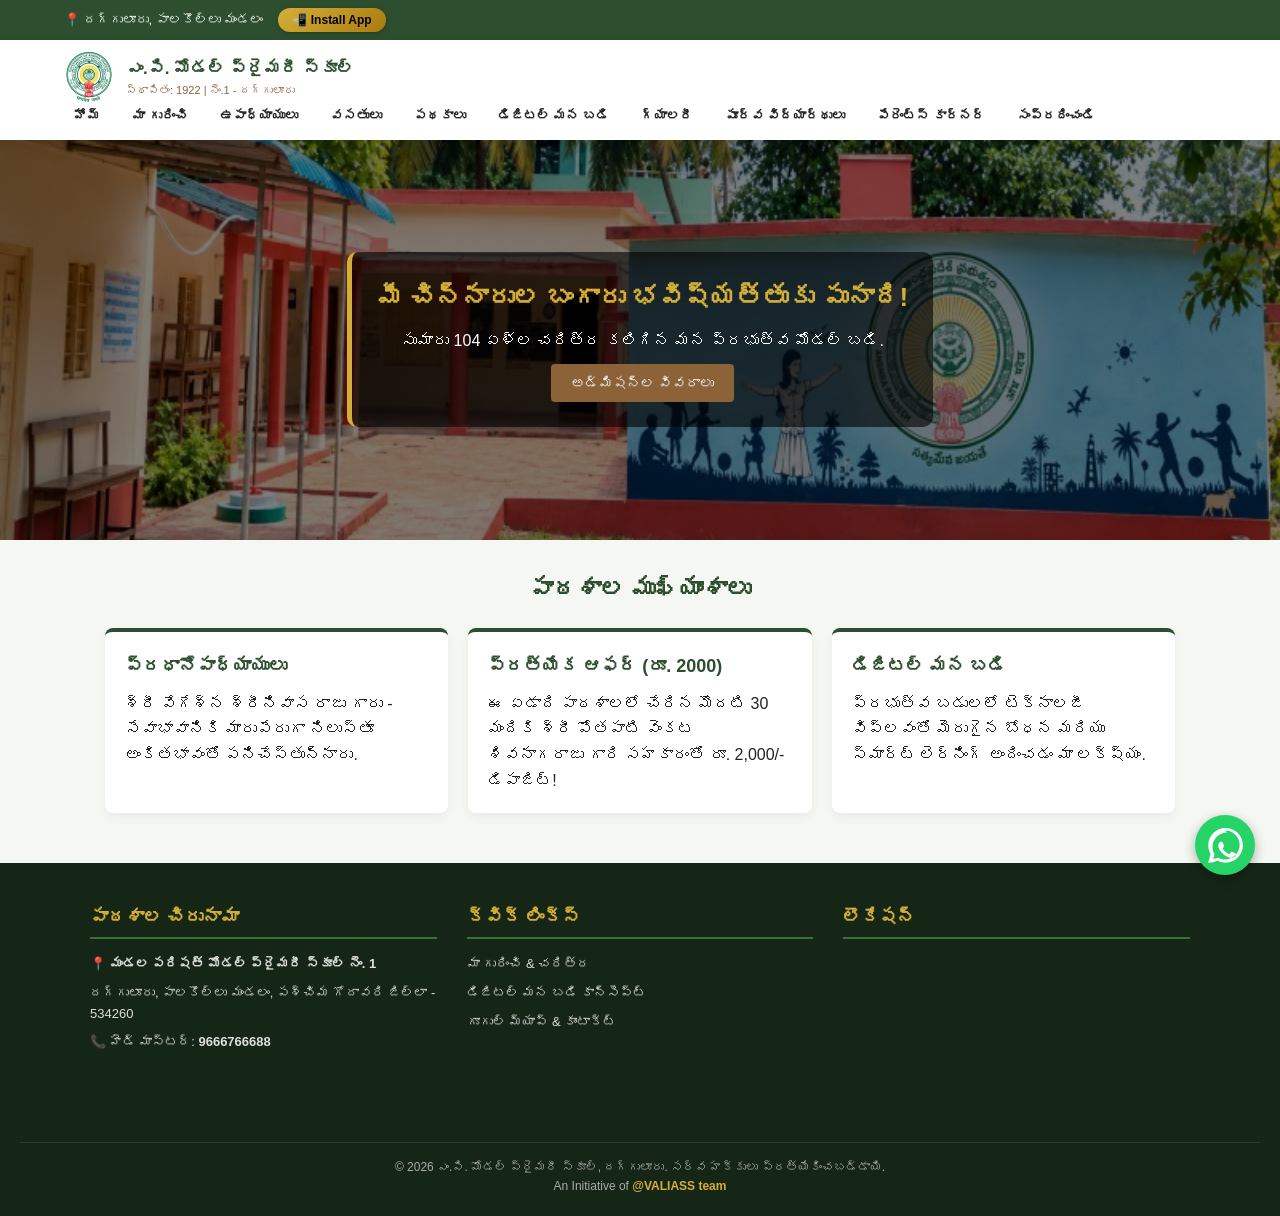
==== commit 91858186: "Update index.html" ====
--- a/index.html
+++ b/index.html
@@ -4,18 +4,21 @@
     <meta charset="UTF-8">
     <meta name="viewport" content="width=device-width, initial-scale=1.0">
     <title>మండల పరిషత్ మోడల్ ప్రైమరీ స్కూల్ - దగ్గులూరు</title>
+    
+    <!-- Favicon & PWA Manifest -->
     <link rel="icon" type="image/png" href="images/favicon.png">
     <link rel="manifest" href="manifest.json">
     <meta name="theme-color" content="#2E4F2F">
+
     <style>
         :root { --primary-green: #2E4F2F; --secondary-green: #3B6E3B; --accent-brown: #8C6239; --light-bg: #F4F7F2; --text-dark: #222222; --gold: #D4AF37; }
         * { margin: 0; padding: 0; box-sizing: border-box; font-family: 'Segoe UI', Tahoma, Geneva, Verdana, sans-serif; }
         body { background-color: var(--light-bg); color: var(--text-dark); line-height: 1.6; }
+        
+        /* Top Ribbon & Header Styles for components.js */
         .top-bar { background-color: var(--primary-green); color: white; padding: 8px 5%; display: flex; justify-content: space-between; align-items: center; font-size: 13px; flex-wrap: wrap; gap: 10px; }
         .top-bar-left { display: flex; align-items: center; gap: 15px; flex-wrap: wrap; }
         .install-app-btn { background: linear-gradient(135deg, #D4AF37, #AA7C11); color: #000; border: none; padding: 5px 14px; border-radius: 20px; cursor: pointer; font-weight: bold; font-size: 12px; display: inline-flex; align-items: center; gap: 5px; box-shadow: 0 2px 6px rgba(0,0,0,0.2); }
-        .translate-container { position: relative; display: inline-block; }
-        .premium-translate-btn { background: rgba(255, 255, 255, 0.15); color: white; border: 1px solid rgba(255, 255, 255, 0.4); padding: 5px 12px; border-radius: 20px; cursor: pointer; font-weight: 600; font-size: 12px; display: inline-flex; align-items: center; gap: 6px; backdrop-filter: blur(5px); }
         .whatsapp-float { position: fixed; bottom: 25px; right: 25px; background-color: #25D366; width: 60px; height: 60px; border-radius: 50%; display: flex; align-items: center; justify-content: center; box-shadow: 0 4px 12px rgba(0,0,0,0.3); z-index: 9998; text-decoration: none; }
         .whatsapp-float svg { width: 35px; height: 35px; fill: white; }
         header { background: white; box-shadow: 0 2px 8px rgba(0,0,0,0.08); position: sticky; top: 0; z-index: 1000; }
@@ -27,18 +30,23 @@
         .nav-links { display: flex; list-style: none; gap: 12px; flex-wrap: wrap; }
         .nav-links a { text-decoration: none; color: var(--text-dark); font-size: 13px; font-weight: 600; padding: 6px 10px; border-radius: 4px; transition: 0.3s; }
         .nav-links a:hover, .nav-links a.active { background-color: var(--primary-green); color: white; }
+        
+        /* Page Content Styles */
         .hero-slider { position: relative; width: 100%; height: 400px; overflow: hidden; background: #000; }
         .slide { position: absolute; width: 100%; height: 100%; opacity: 0; background-size: cover; background-position: center; display: flex; align-items: center; justify-content: center; text-align: center; color: white; transition: opacity 1s ease-in-out; }
         .slide.active { opacity: 1; }
         .slide-content { background: rgba(0, 0, 0, 0.6); padding: 25px; border-radius: 10px; max-width: 750px; border-left: 5px solid var(--gold); }
         .slide-content h2 { font-size: 26px; margin-bottom: 10px; color: var(--gold); }
         .btn { background-color: var(--accent-brown); color: white; padding: 8px 20px; border: none; border-radius: 4px; font-size: 14px; cursor: pointer; text-decoration: none; display: inline-block; margin-top: 10px; }
+        
         .container { max-width: 1100px; margin: 30px auto; padding: 0 15px; }
         .section-title { text-align: center; color: var(--primary-green); margin: 30px 0 20px 0; font-size: 24px; }
         .grid-3 { display: grid; grid-template-columns: 1fr; gap: 20px; }
         @media (min-width: 768px) { .grid-3 { grid-template-columns: repeat(3, 1fr); } }
         .card { background: white; padding: 20px; border-radius: 8px; box-shadow: 0 4px 10px rgba(0,0,0,0.05); border-top: 4px solid var(--primary-green); }
         .card h3 { color: var(--primary-green); margin-bottom: 10px; font-size: 18px; }
+
+        /* Footer Styles for components.js */
         footer { background-color: #162616; color: white; padding: 40px 20px 20px 20px; margin-top: 50px; }
         .footer-content { max-width: 1100px; margin: 0 auto; display: grid; grid-template-columns: 1fr; gap: 30px; }
         @media (min-width: 768px) { .footer-content { grid-template-columns: repeat(3, 1fr); } }
@@ -47,6 +55,8 @@
         .map-frame { width: 100%; height: 150px; border: none; border-radius: 5px; }
         .footer-bottom { text-align: center; border-top: 1px solid rgba(255,255,255,0.1); margin-top: 30px; padding-top: 15px; font-size: 12px; color: #aaa; }
         .brand-credit { color: var(--gold); font-weight: bold; cursor: pointer; }
+        
+        /* Modal Styles */
         .modal-overlay { display: none; position: fixed; top: 0; left: 0; width: 100%; height: 100%; background: rgba(15, 30, 15, 0.75); z-index: 10000; justify-content: center; align-items: center; backdrop-filter: blur(5px); }
         .modal-box { background: #ffffff; color: #222; width: 350px; border-radius: 20px; text-align: center; position: relative; box-shadow: 0 20px 40px rgba(0, 0, 0, 0.25); overflow: hidden; border: 1px solid rgba(46, 79, 47, 0.15); }
         .modal-header-banner { background: linear-gradient(135deg, #2E4F2F, #3B6E3B); color: white; padding: 25px 20px 20px 20px; position: relative; }
@@ -63,7 +73,7 @@
 </head>
 <body>
 
-    <!-- Main Content Area -->
+    <!-- Main Content Area (Header & Footer will be automatically injected by components.js) -->
     <div class="hero-slider">
         <div class="slide active" style="background-image: linear-gradient(rgba(0,0,0,0.5), rgba(0,0,0,0.5)), url('images/school-banner.jpg');">
             <div class="slide-content">
@@ -99,7 +109,7 @@
         </div>
     </div>
 
-    <!-- Centralized Components Script (Injects Header, Footer, Map & Modals automatically) -->
+    <!-- Centralized Components Script -->
     <script src="components.js"></script>
 
     <!-- Slider Script -->
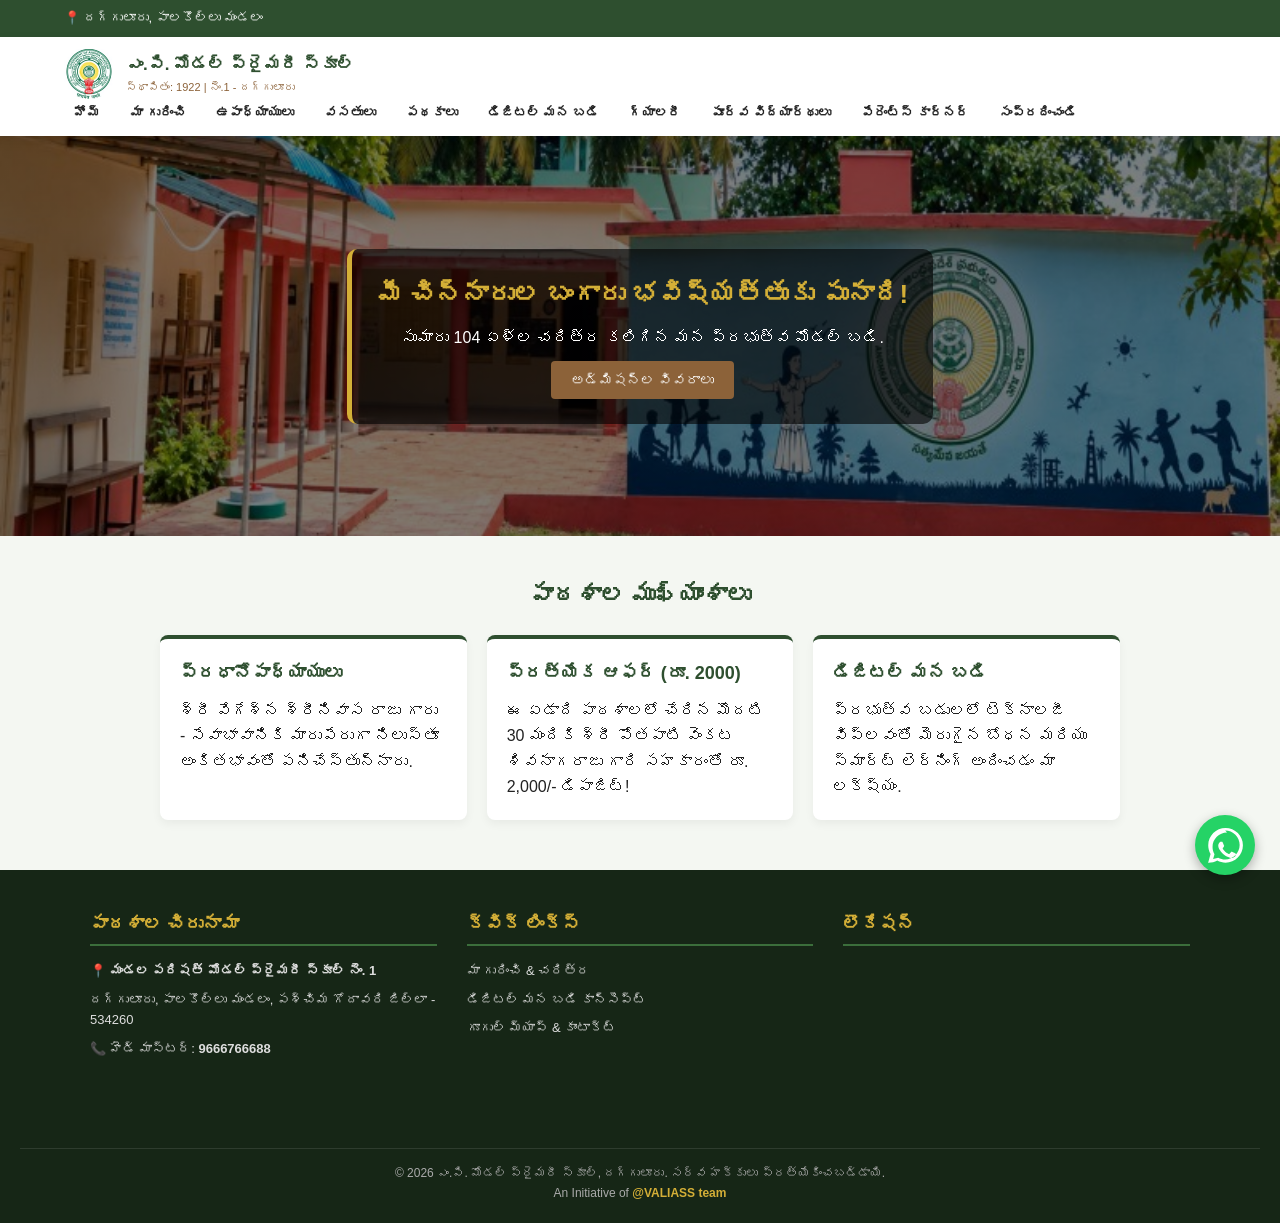
==== commit d2294420: "Update index.html" ====
--- a/index.html
+++ b/index.html
@@ -4,76 +4,25 @@
     <meta charset="UTF-8">
     <meta name="viewport" content="width=device-width, initial-scale=1.0">
     <title>మండల పరిషత్ మోడల్ ప్రైమరీ స్కూల్ - దగ్గులూరు</title>
-    
-    <!-- Favicon & PWA Manifest -->
     <link rel="icon" type="image/png" href="images/favicon.png">
     <link rel="manifest" href="manifest.json">
     <meta name="theme-color" content="#2E4F2F">
-
+    <link rel="stylesheet" href="style.css">
     <style>
-        :root { --primary-green: #2E4F2F; --secondary-green: #3B6E3B; --accent-brown: #8C6239; --light-bg: #F4F7F2; --text-dark: #222222; --gold: #D4AF37; }
-        * { margin: 0; padding: 0; box-sizing: border-box; font-family: 'Segoe UI', Tahoma, Geneva, Verdana, sans-serif; }
-        body { background-color: var(--light-bg); color: var(--text-dark); line-height: 1.6; }
-        
-        /* Top Ribbon & Header Styles for components.js */
-        .top-bar { background-color: var(--primary-green); color: white; padding: 8px 5%; display: flex; justify-content: space-between; align-items: center; font-size: 13px; flex-wrap: wrap; gap: 10px; }
-        .top-bar-left { display: flex; align-items: center; gap: 15px; flex-wrap: wrap; }
-        .install-app-btn { background: linear-gradient(135deg, #D4AF37, #AA7C11); color: #000; border: none; padding: 5px 14px; border-radius: 20px; cursor: pointer; font-weight: bold; font-size: 12px; display: inline-flex; align-items: center; gap: 5px; box-shadow: 0 2px 6px rgba(0,0,0,0.2); }
-        .whatsapp-float { position: fixed; bottom: 25px; right: 25px; background-color: #25D366; width: 60px; height: 60px; border-radius: 50%; display: flex; align-items: center; justify-content: center; box-shadow: 0 4px 12px rgba(0,0,0,0.3); z-index: 9998; text-decoration: none; }
-        .whatsapp-float svg { width: 35px; height: 35px; fill: white; }
-        header { background: white; box-shadow: 0 2px 8px rgba(0,0,0,0.08); position: sticky; top: 0; z-index: 1000; }
-        .navbar { display: flex; justify-content: space-between; align-items: center; padding: 12px 5%; flex-wrap: wrap; }
-        .logo-container { display: flex; align-items: center; gap: 12px; }
-        .ap-logo { width: 50px; height: 50px; object-fit: contain; }
-        .logo-area h1 { font-size: 17px; color: var(--primary-green); }
-        .logo-area p { font-size: 11px; color: var(--accent-brown); }
-        .nav-links { display: flex; list-style: none; gap: 12px; flex-wrap: wrap; }
-        .nav-links a { text-decoration: none; color: var(--text-dark); font-size: 13px; font-weight: 600; padding: 6px 10px; border-radius: 4px; transition: 0.3s; }
-        .nav-links a:hover, .nav-links a.active { background-color: var(--primary-green); color: white; }
-        
-        /* Page Content Styles */
         .hero-slider { position: relative; width: 100%; height: 400px; overflow: hidden; background: #000; }
         .slide { position: absolute; width: 100%; height: 100%; opacity: 0; background-size: cover; background-position: center; display: flex; align-items: center; justify-content: center; text-align: center; color: white; transition: opacity 1s ease-in-out; }
         .slide.active { opacity: 1; }
         .slide-content { background: rgba(0, 0, 0, 0.6); padding: 25px; border-radius: 10px; max-width: 750px; border-left: 5px solid var(--gold); }
         .slide-content h2 { font-size: 26px; margin-bottom: 10px; color: var(--gold); }
         .btn { background-color: var(--accent-brown); color: white; padding: 8px 20px; border: none; border-radius: 4px; font-size: 14px; cursor: pointer; text-decoration: none; display: inline-block; margin-top: 10px; }
-        
-        .container { max-width: 1100px; margin: 30px auto; padding: 0 15px; }
-        .section-title { text-align: center; color: var(--primary-green); margin: 30px 0 20px 0; font-size: 24px; }
         .grid-3 { display: grid; grid-template-columns: 1fr; gap: 20px; }
         @media (min-width: 768px) { .grid-3 { grid-template-columns: repeat(3, 1fr); } }
         .card { background: white; padding: 20px; border-radius: 8px; box-shadow: 0 4px 10px rgba(0,0,0,0.05); border-top: 4px solid var(--primary-green); }
         .card h3 { color: var(--primary-green); margin-bottom: 10px; font-size: 18px; }
-
-        /* Footer Styles for components.js */
-        footer { background-color: #162616; color: white; padding: 40px 20px 20px 20px; margin-top: 50px; }
-        .footer-content { max-width: 1100px; margin: 0 auto; display: grid; grid-template-columns: 1fr; gap: 30px; }
-        @media (min-width: 768px) { .footer-content { grid-template-columns: repeat(3, 1fr); } }
-        .footer-section h3 { color: var(--gold); margin-bottom: 15px; font-size: 18px; border-bottom: 2px solid var(--secondary-green); padding-bottom: 5px; }
-        .footer-section p { font-size: 13px; margin-bottom: 8px; color: #ddd; }
-        .map-frame { width: 100%; height: 150px; border: none; border-radius: 5px; }
-        .footer-bottom { text-align: center; border-top: 1px solid rgba(255,255,255,0.1); margin-top: 30px; padding-top: 15px; font-size: 12px; color: #aaa; }
-        .brand-credit { color: var(--gold); font-weight: bold; cursor: pointer; }
-        
-        /* Modal Styles */
-        .modal-overlay { display: none; position: fixed; top: 0; left: 0; width: 100%; height: 100%; background: rgba(15, 30, 15, 0.75); z-index: 10000; justify-content: center; align-items: center; backdrop-filter: blur(5px); }
-        .modal-box { background: #ffffff; color: #222; width: 350px; border-radius: 20px; text-align: center; position: relative; box-shadow: 0 20px 40px rgba(0, 0, 0, 0.25); overflow: hidden; border: 1px solid rgba(46, 79, 47, 0.15); }
-        .modal-header-banner { background: linear-gradient(135deg, #2E4F2F, #3B6E3B); color: white; padding: 25px 20px 20px 20px; position: relative; }
-        .modal-icon-badge { width: 55px; height: 55px; background: white; color: var(--primary-green); border-radius: 50%; display: flex; align-items: center; justify-content: center; font-size: 26px; margin: 0 auto 10px auto; }
-        .modal-header-banner h3 { font-size: 18px; color: var(--gold); font-weight: 700; }
-        .modal-body-content { padding: 20px; }
-        .modal-body-content p { font-size: 13px; color: #555; line-height: 1.5; margin-bottom: 20px; }
-        .modal-actions { display: flex; gap: 12px; justify-content: center; }
-        .action-btn { flex: 1; padding: 11px 15px; border-radius: 12px; text-decoration: none; font-weight: bold; font-size: 13px; color: white; display: flex; align-items: center; justify-content: center; gap: 6px; }
-        .call-btn { background: linear-gradient(135deg, #007bff, #0056b3); }
-        .wa-btn { background: linear-gradient(135deg, #25D366, #1ebe57); }
-        .close-modal { position: absolute; top: 12px; right: 15px; font-size: 20px; cursor: pointer; color: rgba(255,255,255,0.8); background: rgba(0,0,0,0.2); width: 30px; height: 30px; border-radius: 50%; display: flex; align-items: center; justify-content: center; }
     </style>
 </head>
 <body>
 
-    <!-- Main Content Area (Header & Footer will be automatically injected by components.js) -->
     <div class="hero-slider">
         <div class="slide active" style="background-image: linear-gradient(rgba(0,0,0,0.5), rgba(0,0,0,0.5)), url('images/school-banner.jpg');">
             <div class="slide-content">
@@ -92,7 +41,7 @@
     </div>
 
     <div class="container">
-        <h2 class="section-title">పాఠశాల ముఖ్యాంశాలు</h2>
+        <h2 style="text-align: center; color: var(--primary-green); margin: 20px 0;">పాఠశాల ముఖ్యాంశాలు</h2>
         <div class="grid-3">
             <div class="card">
                 <h3>ప్రధానోపాధ్యాయులు</h3>
@@ -109,10 +58,7 @@
         </div>
     </div>
 
-    <!-- Centralized Components Script -->
     <script src="components.js"></script>
-
-    <!-- Slider Script -->
     <script>
         let currentSlide = 0;
         const slides = document.querySelectorAll('.slide');
--- a/style.css
+++ b/style.css
@@ -0,0 +1,482 @@
+:root { 
+    --primary-green: #2E4F2F; 
+    --secondary-green: #3B6E3B; 
+    --accent-brown: #8C6239; 
+    --light-bg: #F4F7F2; 
+    --text-dark: #222222; 
+    --gold: #D4AF37; 
+}
+
+* { 
+    margin: 0; 
+    padding: 0; 
+    box-sizing: border-box; 
+    font-family: 'Segoe UI', Tahoma, Geneva, Verdana, sans-serif; 
+}
+
+body { 
+    background-color: var(--light-bg); 
+    color: var(--text-dark); 
+    line-height: 1.6; 
+}
+
+/* Top Bar & Header Styles */
+.top-bar { 
+    background-color: var(--primary-green); 
+    color: white; 
+    padding: 8px 5%; 
+    display: flex; 
+    justify-content: space-between; 
+    align-items: center; 
+    font-size: 13px; 
+    flex-wrap: wrap; 
+    gap: 10px; 
+}
+
+.top-bar-left { 
+    display: flex; 
+    align-items: center; 
+    gap: 15px; 
+    flex-wrap: wrap; 
+}
+
+.install-app-btn { 
+    background: linear-gradient(135deg, #D4AF37, #AA7C11); 
+    color: #000; 
+    border: none; 
+    padding: 5px 14px; 
+    border-radius: 20px; 
+    cursor: pointer; 
+    font-weight: bold; 
+    font-size: 12px; 
+    display: inline-flex; 
+    align-items: center; 
+    gap: 5px; 
+    box-shadow: 0 2px 6px rgba(0,0,0,0.2); 
+}
+
+.whatsapp-float { 
+    position: fixed; 
+    bottom: 25px; 
+    right: 25px; 
+    background-color: #25D366; 
+    width: 60px; 
+    height: 60px; 
+    border-radius: 50%; 
+    display: flex; 
+    align-items: center; 
+    justify-content: center; 
+    box-shadow: 0 4px 12px rgba(0,0,0,0.3); 
+    z-index: 9998; 
+    text-decoration: none; 
+}
+
+.whatsapp-float svg { 
+    width: 35px; 
+    height: 35px; 
+    fill: white; 
+}
+
+header { 
+    background: white; 
+    box-shadow: 0 2px 8px rgba(0,0,0,0.08); 
+    position: sticky; 
+    top: 0; 
+    z-index: 1000; 
+}
+
+.navbar { 
+    display: flex; 
+    justify-content: space-between; 
+    align-items: center; 
+    padding: 12px 5%; 
+    flex-wrap: wrap; 
+}
+
+.logo-container { 
+    display: flex; 
+    align-items: center; 
+    gap: 12px; 
+}
+
+.ap-logo { 
+    width: 50px; 
+    height: 50px; 
+    object-fit: contain; 
+}
+
+.logo-area h1 { 
+    font-size: 17px; 
+    color: var(--primary-green); 
+}
+
+.logo-area p { 
+    font-size: 11px; 
+    color: var(--accent-brown); 
+}
+
+.nav-links { 
+    display: flex; 
+    list-style: none; 
+    gap: 10px; 
+    flex-wrap: wrap; 
+    align-items: center; 
+}
+
+.nav-links a { 
+    text-decoration: none; 
+    color: var(--text-dark); 
+    font-size: 13px; 
+    font-weight: 600; 
+    padding: 6px 10px; 
+    border-radius: 4px; 
+    transition: 0.3s; 
+}
+
+.nav-links a:hover, .nav-links a.active { 
+    background-color: var(--primary-green); 
+    color: white; 
+}
+
+.menu-toggle { 
+    display: none; 
+    flex-direction: column; 
+    cursor: pointer; 
+    gap: 5px; 
+}
+
+.menu-toggle span { 
+    width: 25px; 
+    height: 3px; 
+    background-color: var(--primary-green); 
+    border-radius: 3px; 
+}
+
+@media (max-width: 1050px) {
+    .menu-toggle { display: flex; }
+    .nav-links { display: none; flex-direction: column; width: 100%; background: white; position: absolute; top: 100%; left: 0; padding: 15px 20px; box-shadow: 0 5px 15px rgba(0,0,0,0.1); border-top: 1px solid #eee; z-index: 1000; }
+    .nav-links.active { display: flex; }
+    .nav-links li { width: 100%; text-align: left; }
+    .nav-links a { display: block; padding: 10px 0; border-bottom: 1px solid #f4f7f2; }
+}
+
+/* Common Page Layouts */
+.page-banner { 
+    background: linear-gradient(rgba(46,79,47,0.85), rgba(46,79,47,0.85)), url('images/school-banner.jpg'); 
+    background-size: cover; 
+    background-position: center; 
+    color: white; 
+    text-align: center; 
+    padding: 60px 20px; 
+}
+
+.page-banner h2 { 
+    font-size: 30px; 
+    color: var(--gold); 
+    margin-bottom: 8px; 
+}
+
+.page-banner p { 
+    font-size: 14px; 
+    color: #ddd; 
+}
+
+.container { 
+    max-width: 1000px; 
+    margin: 40px auto; 
+    padding: 0 20px; 
+}
+
+.content-box { 
+    background: white; 
+    padding: 30px; 
+    border-radius: 10px; 
+    box-shadow: 0 4px 15px rgba(0,0,0,0.05); 
+    margin-bottom: 30px; 
+    border-left: 6px solid var(--primary-green); 
+}
+
+.content-box h3 { 
+    color: var(--primary-green); 
+    margin-bottom: 15px; 
+    font-size: 21px; 
+}
+
+.content-box p { 
+    margin-bottom: 12px; 
+    font-size: 15px; 
+    color: #444; 
+}
+
+/* Footer Styles */
+footer { 
+    background-color: #162616; 
+    color: white; 
+    padding: 40px 20px 20px 20px; 
+    margin-top: 50px; 
+}
+
+.footer-content { 
+    max-width: 1100px; 
+    margin: 0 auto; 
+    display: grid; 
+    grid-template-columns: repeat(auto-fit, minmax(250px, 1fr)); 
+    gap: 30px; 
+}
+
+.footer-section h3 { 
+    color: var(--gold); 
+    margin-bottom: 15px; 
+    font-size: 18px; 
+    border-bottom: 2px solid var(--secondary-green); 
+    padding-bottom: 5px; 
+}
+
+.footer-section p { 
+    font-size: 13px; 
+    margin-bottom: 8px; 
+    color: #ddd; 
+}
+
+.map-frame { 
+    width: 100%; 
+    height: 150px; 
+    border: none; 
+    border-radius: 5px; 
+}
+
+.footer-bottom { 
+    text-align: center; 
+    border-top: 1px solid rgba(255,255,255,0.1); 
+    margin-top: 30px; 
+    padding-top: 15px; 
+    font-size: 12px; 
+    color: #aaa; 
+}
+
+.brand-credit { 
+    color: var(--gold); 
+    font-weight: bold; 
+    cursor: pointer; 
+}
+
+/* Modal Overlay Styles */
+.modal-overlay { 
+    display: none; 
+    position: fixed; 
+    top: 0; 
+    left: 0; 
+    width: 100%; 
+    height: 100%; 
+    background: rgba(15, 30, 15, 0.75); 
+    z-index: 10000; 
+    justify-content: center; 
+    align-items: center; 
+    backdrop-filter: blur(5px); 
+}
+
+.modal-box { 
+    background: #ffffff; 
+    color: #222; 
+    width: 350px; 
+    border-radius: 20px; 
+    text-align: center; 
+    position: relative; 
+    box-shadow: 0 20px 40px rgba(0, 0, 0, 0.25); 
+    overflow: hidden; 
+    border: 1px solid rgba(46, 79, 47, 0.15); 
+}
+
+.modal-header-banner { 
+    background: linear-gradient(135deg, #2E4F2F, #3B6E3B); 
+    color: white; 
+    padding: 25px 20px 20px 20px; 
+    position: relative; 
+}
+
+.modal-icon-badge { 
+    width: 55px; 
+    height: 55px; 
+    background: white; 
+    color: var(--primary-green); 
+    border-radius: 50%; 
+    display: flex; 
+    align-items: center; 
+    justify-content: center; 
+    font-size: 26px; 
+    margin: 0 auto 10px auto; 
+}
+
+.modal-header-banner h3 { 
+    font-size: 18px; 
+    color: var(--gold); 
+    font-weight: 700; 
+}
+
+.modal-body-content { 
+    padding: 20px; 
+}
+
+.modal-body-content p { 
+    font-size: 13px; 
+    color: #555; 
+    line-height: 1.5; 
+    margin-bottom: 20px; 
+}
+
+.modal-actions { 
+    display: flex; 
+    gap: 12px; 
+    justify-content: center; 
+}
+
+.action-btn { 
+    flex: 1; 
+    padding: 11px 15px; 
+    border-radius: 12px; 
+    text-decoration: none; 
+    font-weight: bold; 
+    font-size: 13px; 
+    color: white; 
+    display: flex; 
+    align-items: center; 
+    justify-content: center; 
+    gap: 6px; 
+}
+
+.call-btn { 
+    background: linear-gradient(135deg, #007bff, #0056b3); 
+}
+
+.wa-btn { 
+    background: linear-gradient(135deg, #25D366, #1ebe57); 
+}
+
+.close-modal { 
+    position: absolute; 
+    top: 12px; 
+    right: 15px; 
+    font-size: 20px; 
+    cursor: pointer; 
+    color: rgba(255,255,255,0.8); 
+    background: rgba(0,0,0,0.2); 
+    width: 30px; 
+    height: 30px; 
+    border-radius: 50%; 
+    display: flex; 
+    align-items: center; 
+    justify-content: center; 
+}
+/* --- Consistent Global Header & Navbar Fixes --- */
+header {
+    background: white !important;
+    box-shadow: 0 2px 8px rgba(0,0,0,0.08) !important;
+    position: sticky !important;
+    top: 0 !important;
+    z-index: 1000 !important;
+    width: 100% !important;
+}
+
+.navbar {
+    display: flex !important;
+    justify-content: space-between !important;
+    align-items: center !important;
+    padding: 12px 5% !important;
+    width: 100% !important;
+    background: white !important;
+}
+
+.logo-container {
+    display: flex !important;
+    align-items: center !important;
+    gap: 12px !important;
+}
+
+.ap-logo {
+    width: 50px !important;
+    height: 50px !important;
+    object-fit: contain !important;
+}
+
+.logo-area h1 {
+    font-size: 17px !important;
+    color: var(--primary-green) !important;
+    font-weight: 700 !important;
+}
+
+.logo-area p {
+    font-size: 11px !important;
+    color: var(--accent-brown) !important;
+}
+
+/* Nav Links & Mobile Hamburger Fix */
+.nav-links {
+    display: flex !important;
+    list-style: none !important;
+    gap: 10px !important;
+    align-items: center !important;
+    margin: 0 !important;
+    padding: 0 !important;
+}
+
+.nav-links a {
+    text-decoration: none !important;
+    color: var(--text-dark) !important;
+    font-size: 13px !important;
+    font-weight: 600 !important;
+    padding: 6px 10px !important;
+    border-radius: 4px !important;
+    transition: 0.3s !important;
+}
+
+.nav-links a:hover, .nav-links a.active {
+    background-color: var(--primary-green) !important;
+    color: white !important;
+}
+
+.menu-toggle {
+    display: none !important;
+    flex-direction: column !important;
+    cursor: pointer !important;
+    gap: 5px !important;
+}
+
+.menu-toggle span {
+    width: 25px !important;
+    height: 3px !important;
+    background-color: var(--primary-green) !important;
+    border-radius: 3px !important;
+}
+
+@media (max-width: 1100px) {
+    .menu-toggle { display: flex !important; }
+    .nav-links { 
+        display: none !important; 
+        flex-direction: column !important; 
+        width: 100% !important; 
+        background: white !important; 
+        position: absolute !important; 
+        top: 100% !important; 
+        left: 0 !important; 
+        padding: 0 !important; 
+        box-shadow: 0 5px 15px rgba(0,0,0,0.1) !important; 
+        border-top: 1px solid #eee !important; 
+        max-height: 0 !important; 
+        overflow: hidden !important; 
+        transition: max-height 0.3s ease-in-out !important; 
+    }
+    .nav-links.active { 
+        display: flex !important; 
+        max-height: 500px !important; 
+        padding: 15px 20px !important; 
+    }
+    .nav-links li { 
+        width: 100% !important; 
+        text-align: left !important; 
+    }
+    .nav-links a { 
+        display: block !important; 
+        padding: 10px 0 !important; 
+        border-bottom: 1px solid #f4f7f2 !important; 
+    }
+}
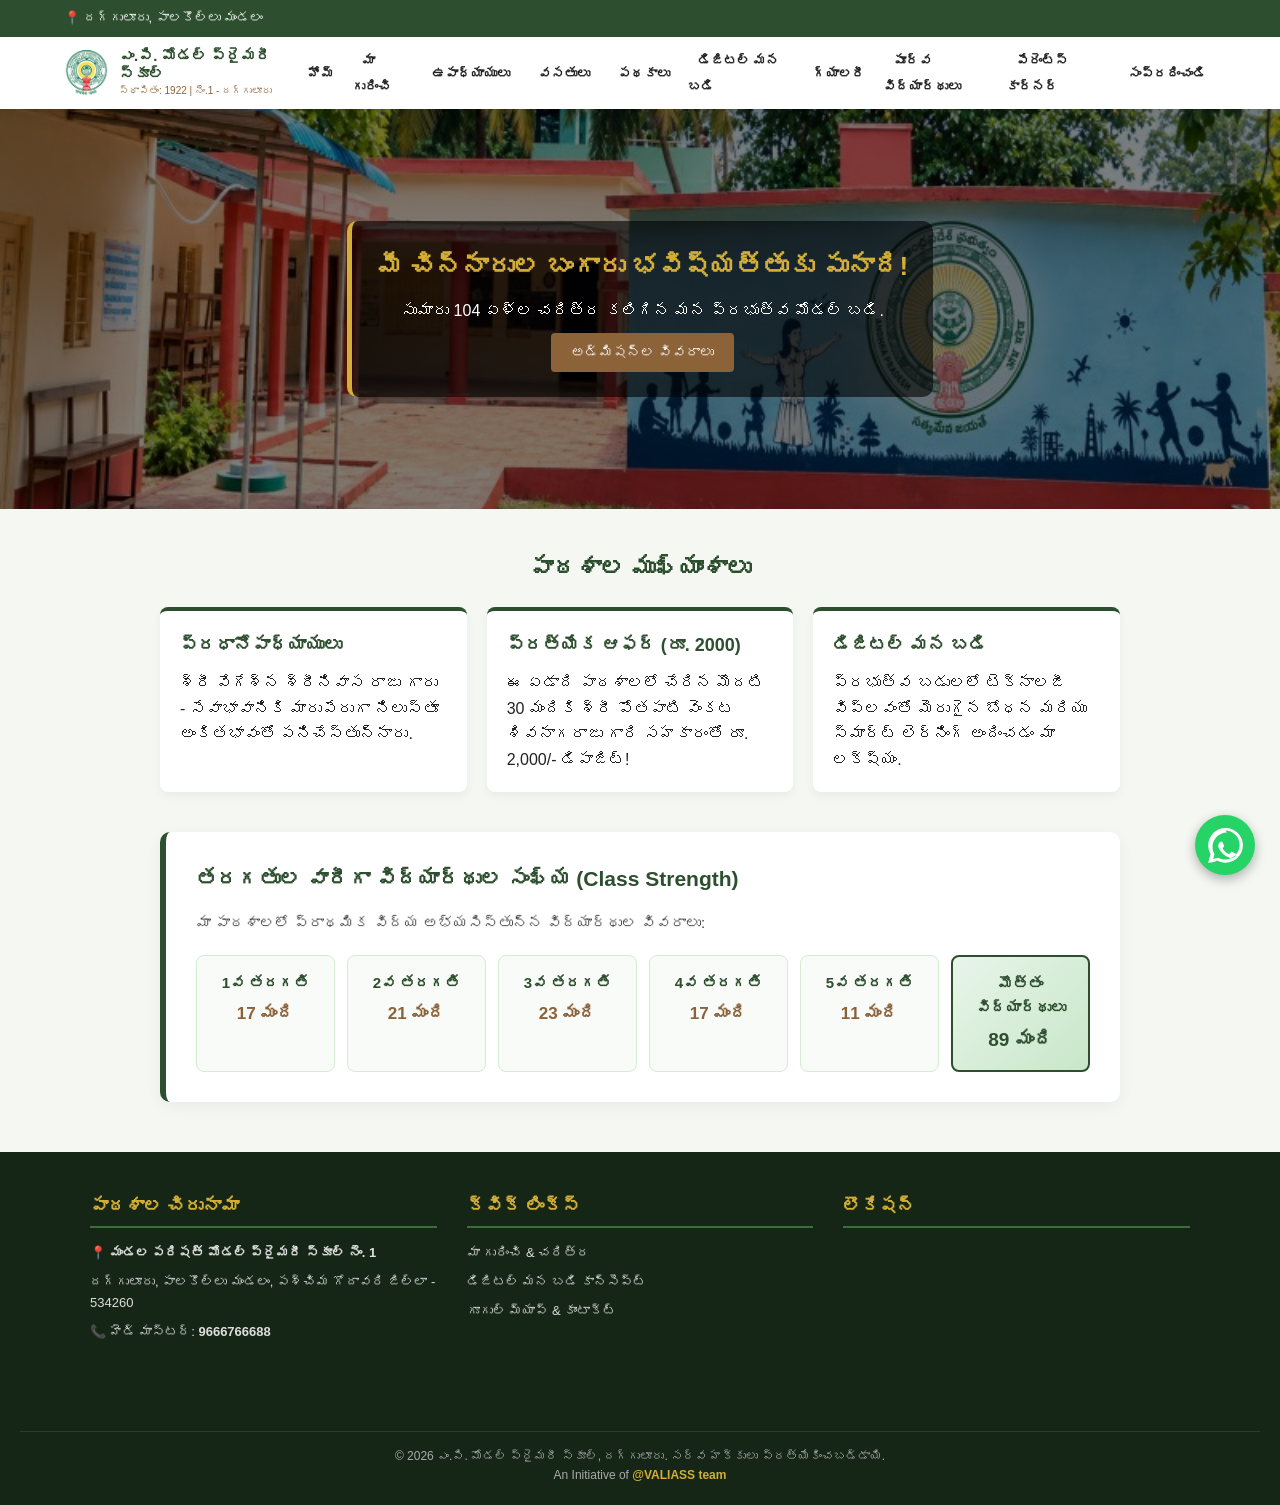
==== commit 22e09dd0: "Update index.html" ====
--- a/index.html
+++ b/index.html
@@ -7,18 +7,35 @@
     <link rel="icon" type="image/png" href="images/favicon.png">
     <link rel="manifest" href="manifest.json">
     <meta name="theme-color" content="#2E4F2F">
+    
+    <!-- Centralized CSS File -->
     <link rel="stylesheet" href="style.css">
+    
     <style>
         .hero-slider { position: relative; width: 100%; height: 400px; overflow: hidden; background: #000; }
         .slide { position: absolute; width: 100%; height: 100%; opacity: 0; background-size: cover; background-position: center; display: flex; align-items: center; justify-content: center; text-align: center; color: white; transition: opacity 1s ease-in-out; }
         .slide.active { opacity: 1; }
         .slide-content { background: rgba(0, 0, 0, 0.6); padding: 25px; border-radius: 10px; max-width: 750px; border-left: 5px solid var(--gold); }
         .slide-content h2 { font-size: 26px; margin-bottom: 10px; color: var(--gold); }
-        .btn { background-color: var(--accent-brown); color: white; padding: 8px 20px; border: none; border-radius: 4px; font-size: 14px; cursor: pointer; text-decoration: none; display: inline-block; margin-top: 10px; }
+        .btn { background-color: var(--accent-brown); color: white; padding: 8px 20px; border: none; border-radius: 4px; font-size: 14px; cursor: pointer; text-decoration: none; display: inline-block; margin-top: 10px; transition: opacity 0.2s; }
+        .btn:hover { opacity: 0.9; }
+        
         .grid-3 { display: grid; grid-template-columns: 1fr; gap: 20px; }
         @media (min-width: 768px) { .grid-3 { grid-template-columns: repeat(3, 1fr); } }
+        
         .card { background: white; padding: 20px; border-radius: 8px; box-shadow: 0 4px 10px rgba(0,0,0,0.05); border-top: 4px solid var(--primary-green); }
         .card h3 { color: var(--primary-green); margin-bottom: 10px; font-size: 18px; }
+
+        /* Class Strength Table / Cards Styling with Total Highlight */
+        .strength-grid { display: grid; grid-template-columns: repeat(auto-fit, minmax(130px, 1fr)); gap: 12px; margin-top: 20px; }
+        .strength-card { background: #f9fbf9; border: 1px solid #d4ebd4; padding: 15px; border-radius: 8px; text-align: center; }
+        .strength-card h4 { color: var(--primary-green); font-size: 15px; margin-bottom: 5px; }
+        .strength-card p { font-size: 17px; font-weight: bold; color: var(--accent-brown); margin: 0; }
+        
+        /* Total Highlight Card */
+        .strength-card.total-card { background: linear-gradient(135deg, #e8f5e9, #c8e6c9); border: 2px solid var(--primary-green); }
+        .strength-card.total-card h4 { color: var(--primary-green); font-weight: bold; }
+        .strength-card.total-card p { color: var(--primary-green); font-size: 19px; }
     </style>
 </head>
 <body>
@@ -41,7 +58,7 @@
     </div>
 
     <div class="container">
-        <h2 style="text-align: center; color: var(--primary-green); margin: 20px 0;">పాఠశాల ముఖ్యాంశాలు</h2>
+        <h2 style="text-align: center; color: var(--primary-green); margin-bottom: 20px;">పాఠశాల ముఖ్యాంశాలు</h2>
         <div class="grid-3">
             <div class="card">
                 <h3>ప్రధానోపాధ్యాయులు</h3>
@@ -56,8 +73,41 @@
                 <p>ప్రభుత్వ బడులలో టెక్నాలజీ విప్లవంతో మెరుగైన బోధన మరియు స్మార్ట్ లెర్నింగ్ అందించడం మా లక్ష్యం.</p>
             </div>
         </div>
+
+        <!-- Class Strength Details Section with Total Highlight -->
+        <div class="content-box" style="margin-top: 40px;">
+            <h3>తరగతుల వారీగా విద్యార్థుల సంఖ్య (Class Strength)</h3>
+            <p>మా పాఠశాలలో ప్రాథమిక విద్య అభ్యసిస్తున్న విద్యార్థుల వివరాలు:</p>
+            <div class="strength-grid">
+                <div class="strength-card">
+                    <h4>1వ తరగతి</h4>
+                    <p>17 మంది</p>
+                </div>
+                <div class="strength-card">
+                    <h4>2వ తరగతి</h4>
+                    <p>21 మంది</p>
+                </div>
+                <div class="strength-card">
+                    <h4>3వ తరగతి</h4>
+                    <p>23 మంది</p>
+                </div>
+                <div class="strength-card">
+                    <h4>4వ తరగతి</h4>
+                    <p>17 మంది</p>
+                </div>
+                <div class="strength-card">
+                    <h4>5వ తరగతి</h4>
+                    <p>11 మంది</p>
+                </div>
+                <div class="strength-card total-card">
+                    <h4>మొత్తం విద్యార్థులు</h4>
+                    <p>89 మంది</p>
+                </div>
+            </div>
+        </div>
     </div>
 
+    <!-- Centralized Script -->
     <script src="components.js"></script>
     <script>
         let currentSlide = 0;
--- a/style.css
+++ b/style.css
@@ -78,377 +78,112 @@
 }
 
 header { 
-    background: white; 
-    box-shadow: 0 2px 8px rgba(0,0,0,0.08); 
-    position: sticky; 
-    top: 0; 
-    z-index: 1000; 
+    background: white !important; 
+    box-shadow: 0 2px 8px rgba(0,0,0,0.08) !important; 
+    position: sticky !important; 
+    top: 0 !important; 
+    z-index: 1000 !important; 
+    width: 100% !important; 
 }
 
 .navbar { 
-    display: flex; 
-    justify-content: space-between; 
-    align-items: center; 
-    padding: 12px 5%; 
-    flex-wrap: wrap; 
+    display: flex !important; 
+    justify-content: space-between !important; 
+    align-items: center !important; 
+    padding: 10px 5% !important; 
+    width: 100% !important; 
+    background: white !important; 
 }
 
 .logo-container { 
-    display: flex; 
-    align-items: center; 
-    gap: 12px; 
+    display: flex !important; 
+    align-items: center !important; 
+    gap: 10px !important; 
+    cursor: pointer; 
 }
 
 .ap-logo { 
-    width: 50px; 
-    height: 50px; 
-    object-fit: contain; 
+    width: 45px !important; 
+    height: 45px !important; 
+    object-fit: contain !important; 
+    flex-shrink: 0 !important;
 }
 
 .logo-area h1 { 
-    font-size: 17px; 
-    color: var(--primary-green); 
+    font-size: 15px !important; 
+    color: var(--primary-green) !important; 
+    font-weight: 700 !important; 
+    line-height: 1.2 !important;
 }
 
 .logo-area p { 
-    font-size: 11px; 
-    color: var(--accent-brown); 
+    font-size: 10px !important; 
+    color: var(--accent-brown) !important; 
+}
+
+/* Mobile Header Controls & Premium Home Button */
+.mobile-header-controls {
+    display: none;
+    align-items: center;
+    gap: 8px;
+}
+
+.premium-home-btn {
+    background: linear-gradient(135deg, var(--primary-green), var(--secondary-green));
+    color: white !important;
+    padding: 6px 12px;
+    border-radius: 20px;
+    font-size: 12px;
+    font-weight: bold;
+    text-decoration: none;
+    display: inline-flex;
+    align-items: center;
+    gap: 4px;
+    box-shadow: 0 2px 6px rgba(0,0,0,0.15);
 }
 
 .nav-links { 
-    display: flex; 
-    list-style: none; 
-    gap: 10px; 
-    flex-wrap: wrap; 
-    align-items: center; 
+    display: flex !important; 
+    list-style: none !important; 
+    gap: 8px !important; 
+    align-items: center !important; 
+    margin: 0 !important; 
+    padding: 0 !important; 
 }
 
 .nav-links a { 
-    text-decoration: none; 
-    color: var(--text-dark); 
-    font-size: 13px; 
-    font-weight: 600; 
-    padding: 6px 10px; 
-    border-radius: 4px; 
-    transition: 0.3s; 
+    text-decoration: none !important; 
+    color: var(--text-dark) !important; 
+    font-size: 13px !important; 
+    font-weight: 600 !important; 
+    padding: 6px 10px !important; 
+    border-radius: 4px !important; 
+    transition: 0.3s !important; 
 }
 
 .nav-links a:hover, .nav-links a.active { 
-    background-color: var(--primary-green); 
-    color: white; 
+    background-color: var(--primary-green) !important; 
+    color: white !important; 
 }
 
 .menu-toggle { 
-    display: none; 
-    flex-direction: column; 
-    cursor: pointer; 
-    gap: 5px; 
+    display: none !important; 
+    flex-direction: column !important; 
+    cursor: pointer !important; 
+    gap: 4px !important; 
 }
 
 .menu-toggle span { 
-    width: 25px; 
-    height: 3px; 
-    background-color: var(--primary-green); 
-    border-radius: 3px; 
-}
-
-@media (max-width: 1050px) {
-    .menu-toggle { display: flex; }
-    .nav-links { display: none; flex-direction: column; width: 100%; background: white; position: absolute; top: 100%; left: 0; padding: 15px 20px; box-shadow: 0 5px 15px rgba(0,0,0,0.1); border-top: 1px solid #eee; z-index: 1000; }
-    .nav-links.active { display: flex; }
-    .nav-links li { width: 100%; text-align: left; }
-    .nav-links a { display: block; padding: 10px 0; border-bottom: 1px solid #f4f7f2; }
-}
-
-/* Common Page Layouts */
-.page-banner { 
-    background: linear-gradient(rgba(46,79,47,0.85), rgba(46,79,47,0.85)), url('images/school-banner.jpg'); 
-    background-size: cover; 
-    background-position: center; 
-    color: white; 
-    text-align: center; 
-    padding: 60px 20px; 
-}
-
-.page-banner h2 { 
-    font-size: 30px; 
-    color: var(--gold); 
-    margin-bottom: 8px; 
-}
-
-.page-banner p { 
-    font-size: 14px; 
-    color: #ddd; 
-}
-
-.container { 
-    max-width: 1000px; 
-    margin: 40px auto; 
-    padding: 0 20px; 
-}
-
-.content-box { 
-    background: white; 
-    padding: 30px; 
-    border-radius: 10px; 
-    box-shadow: 0 4px 15px rgba(0,0,0,0.05); 
-    margin-bottom: 30px; 
-    border-left: 6px solid var(--primary-green); 
-}
-
-.content-box h3 { 
-    color: var(--primary-green); 
-    margin-bottom: 15px; 
-    font-size: 21px; 
-}
-
-.content-box p { 
-    margin-bottom: 12px; 
-    font-size: 15px; 
-    color: #444; 
-}
-
-/* Footer Styles */
-footer { 
-    background-color: #162616; 
-    color: white; 
-    padding: 40px 20px 20px 20px; 
-    margin-top: 50px; 
-}
-
-.footer-content { 
-    max-width: 1100px; 
-    margin: 0 auto; 
-    display: grid; 
-    grid-template-columns: repeat(auto-fit, minmax(250px, 1fr)); 
-    gap: 30px; 
-}
-
-.footer-section h3 { 
-    color: var(--gold); 
-    margin-bottom: 15px; 
-    font-size: 18px; 
-    border-bottom: 2px solid var(--secondary-green); 
-    padding-bottom: 5px; 
-}
-
-.footer-section p { 
-    font-size: 13px; 
-    margin-bottom: 8px; 
-    color: #ddd; 
-}
-
-.map-frame { 
-    width: 100%; 
-    height: 150px; 
-    border: none; 
-    border-radius: 5px; 
-}
-
-.footer-bottom { 
-    text-align: center; 
-    border-top: 1px solid rgba(255,255,255,0.1); 
-    margin-top: 30px; 
-    padding-top: 15px; 
-    font-size: 12px; 
-    color: #aaa; 
-}
-
-.brand-credit { 
-    color: var(--gold); 
-    font-weight: bold; 
-    cursor: pointer; 
-}
-
-/* Modal Overlay Styles */
-.modal-overlay { 
-    display: none; 
-    position: fixed; 
-    top: 0; 
-    left: 0; 
-    width: 100%; 
-    height: 100%; 
-    background: rgba(15, 30, 15, 0.75); 
-    z-index: 10000; 
-    justify-content: center; 
-    align-items: center; 
-    backdrop-filter: blur(5px); 
-}
-
-.modal-box { 
-    background: #ffffff; 
-    color: #222; 
-    width: 350px; 
-    border-radius: 20px; 
-    text-align: center; 
-    position: relative; 
-    box-shadow: 0 20px 40px rgba(0, 0, 0, 0.25); 
-    overflow: hidden; 
-    border: 1px solid rgba(46, 79, 47, 0.15); 
-}
-
-.modal-header-banner { 
-    background: linear-gradient(135deg, #2E4F2F, #3B6E3B); 
-    color: white; 
-    padding: 25px 20px 20px 20px; 
-    position: relative; 
-}
-
-.modal-icon-badge { 
-    width: 55px; 
-    height: 55px; 
-    background: white; 
-    color: var(--primary-green); 
-    border-radius: 50%; 
-    display: flex; 
-    align-items: center; 
-    justify-content: center; 
-    font-size: 26px; 
-    margin: 0 auto 10px auto; 
-}
-
-.modal-header-banner h3 { 
-    font-size: 18px; 
-    color: var(--gold); 
-    font-weight: 700; 
-}
-
-.modal-body-content { 
-    padding: 20px; 
-}
-
-.modal-body-content p { 
-    font-size: 13px; 
-    color: #555; 
-    line-height: 1.5; 
-    margin-bottom: 20px; 
-}
-
-.modal-actions { 
-    display: flex; 
-    gap: 12px; 
-    justify-content: center; 
-}
-
-.action-btn { 
-    flex: 1; 
-    padding: 11px 15px; 
-    border-radius: 12px; 
-    text-decoration: none; 
-    font-weight: bold; 
-    font-size: 13px; 
-    color: white; 
-    display: flex; 
-    align-items: center; 
-    justify-content: center; 
-    gap: 6px; 
-}
-
-.call-btn { 
-    background: linear-gradient(135deg, #007bff, #0056b3); 
-}
-
-.wa-btn { 
-    background: linear-gradient(135deg, #25D366, #1ebe57); 
-}
-
-.close-modal { 
-    position: absolute; 
-    top: 12px; 
-    right: 15px; 
-    font-size: 20px; 
-    cursor: pointer; 
-    color: rgba(255,255,255,0.8); 
-    background: rgba(0,0,0,0.2); 
-    width: 30px; 
-    height: 30px; 
-    border-radius: 50%; 
-    display: flex; 
-    align-items: center; 
-    justify-content: center; 
-}
-/* --- Consistent Global Header & Navbar Fixes --- */
-header {
-    background: white !important;
-    box-shadow: 0 2px 8px rgba(0,0,0,0.08) !important;
-    position: sticky !important;
-    top: 0 !important;
-    z-index: 1000 !important;
-    width: 100% !important;
-}
-
-.navbar {
-    display: flex !important;
-    justify-content: space-between !important;
-    align-items: center !important;
-    padding: 12px 5% !important;
-    width: 100% !important;
-    background: white !important;
-}
-
-.logo-container {
-    display: flex !important;
-    align-items: center !important;
-    gap: 12px !important;
-}
-
-.ap-logo {
-    width: 50px !important;
-    height: 50px !important;
-    object-fit: contain !important;
-}
-
-.logo-area h1 {
-    font-size: 17px !important;
-    color: var(--primary-green) !important;
-    font-weight: 700 !important;
-}
-
-.logo-area p {
-    font-size: 11px !important;
-    color: var(--accent-brown) !important;
-}
-
-/* Nav Links & Mobile Hamburger Fix */
-.nav-links {
-    display: flex !important;
-    list-style: none !important;
-    gap: 10px !important;
-    align-items: center !important;
-    margin: 0 !important;
-    padding: 0 !important;
-}
-
-.nav-links a {
-    text-decoration: none !important;
-    color: var(--text-dark) !important;
-    font-size: 13px !important;
-    font-weight: 600 !important;
-    padding: 6px 10px !important;
-    border-radius: 4px !important;
-    transition: 0.3s !important;
-}
-
-.nav-links a:hover, .nav-links a.active {
-    background-color: var(--primary-green) !important;
-    color: white !important;
-}
-
-.menu-toggle {
-    display: none !important;
-    flex-direction: column !important;
-    cursor: pointer !important;
-    gap: 5px !important;
-}
-
-.menu-toggle span {
-    width: 25px !important;
-    height: 3px !important;
-    background-color: var(--primary-green) !important;
-    border-radius: 3px !important;
+    width: 24px !important; 
+    height: 3px !important; 
+    background-color: var(--primary-green) !important; 
+    border-radius: 3px !important; 
 }
 
 @media (max-width: 1100px) {
+    .mobile-header-controls {
+        display: flex !important;
+    }
     .menu-toggle { display: flex !important; }
     .nav-links { 
         display: none !important; 
@@ -480,3 +215,211 @@
         border-bottom: 1px solid #f4f7f2 !important; 
     }
 }
+
+/* Common Layouts */
+.page-banner { 
+    background: linear-gradient(rgba(46,79,47,0.85), rgba(46,79,47,0.85)), url('images/school-banner.jpg'); 
+    background-size: cover; 
+    background-position: center; 
+    color: white; 
+    text-align: center; 
+    padding: 60px 20px; 
+}
+
+.page-banner h2 { 
+    font-size: 30px; 
+    color: var(--gold); 
+    margin-bottom: 8px; 
+}
+
+.page-banner p { 
+    font-size: 14px; 
+    color: #ddd; 
+}
+
+.container { 
+    max-width: 1000px; 
+    margin: 40px auto; 
+    padding: 0 20px; 
+}
+
+.content-box { 
+    background: white; 
+    padding: 30px; 
+    border-radius: 10px; 
+    box-shadow: 0 4px 15px rgba(0,0,0,0.05); 
+    margin-bottom: 30px; 
+    border-left: 6px solid var(--primary-green); 
+}
+
+.content-box h3 { 
+    color: var(--primary-green); 
+    margin-bottom: 15px; 
+    font-size: 21px; 
+}
+
+.content-box p { 
+    margin-bottom: 12px; 
+    font-size: 15px; 
+    color: #444; 
+}
+
+/* Footer Styles */
+footer { 
+    background-color: #162616; 
+    color: white; 
+    padding: 40px 20px 20px 20px; 
+    margin-top: 50px; 
+}
+
+.footer-content { 
+    max-width: 1100px; 
+    margin: 0 auto; 
+    display: grid; 
+    grid-template-columns: repeat(auto-fit, minmax(250px, 1fr)); 
+    gap: 30px; 
+}
+
+.footer-section h3 { 
+    color: var(--gold); 
+    margin-bottom: 15px; 
+    font-size: 18px; 
+    border-bottom: 2px solid var(--secondary-green); 
+    padding-bottom: 5px; 
+}
+
+.footer-section p { 
+    font-size: 13px; 
+    margin-bottom: 8px; 
+    color: #ddd; 
+}
+
+.map-frame { 
+    width: 100%; 
+    height: 150px; 
+    border: none; 
+    border-radius: 5px; 
+}
+
+.footer-bottom { 
+    text-align: center; 
+    border-top: 1px solid rgba(255,255,255,0.1); 
+    margin-top: 30px; 
+    padding-top: 15px; 
+    font-size: 12px; 
+    color: #aaa; 
+}
+
+.brand-credit { 
+    color: var(--gold); 
+    font-weight: bold; 
+    cursor: pointer; 
+}
+
+/* Modals */
+.modal-overlay { 
+    display: none; 
+    position: fixed; 
+    top: 0; 
+    left: 0; 
+    width: 100%; 
+    height: 100%; 
+    background: rgba(15, 30, 15, 0.75); 
+    z-index: 10000; 
+    justify-content: center; 
+    align-items: center; 
+    backdrop-filter: blur(5px); 
+}
+
+.modal-box { 
+    background: #ffffff; 
+    color: #222; 
+    width: 350px; 
+    border-radius: 20px; 
+    text-align: center; 
+    position: relative; 
+    box-shadow: 0 20px 40px rgba(0, 0, 0, 0.25); 
+    overflow: hidden; 
+    border: 1px solid rgba(46, 79, 47, 0.15); 
+}
+
+.modal-header-banner { 
+    background: linear-gradient(135deg, #2E4F2F, #3B6E3B); 
+    color: white; 
+    padding: 25px 20px 20px 20px; 
+    position: relative; 
+}
+
+.modal-icon-badge { 
+    width: 55px; 
+    height: 55px; 
+    background: white; 
+    color: var(--primary-green); 
+    border-radius: 50%; 
+    display: flex; 
+    align-items: center; 
+    justify-content: center; 
+    font-size: 26px; 
+    margin: 0 auto 10px auto; 
+}
+
+.modal-header-banner h3 { 
+    font-size: 18px; 
+    color: var(--gold); 
+    font-weight: 700; 
+}
+
+.modal-body-content { 
+    padding: 20px; 
+}
+
+.modal-body-content p { 
+    font-size: 13px; 
+    color: #555; 
+    line-height: 1.5; 
+    margin-bottom: 20px; 
+}
+
+.modal-actions { 
+    display: flex; 
+    gap: 12px; 
+    justify-content: center; 
+}
+
+.action-btn { 
+    flex: 1; 
+    padding: 11px 15px; 
+    border-radius: 12px; 
+    text-decoration: none; 
+    font-weight: bold; 
+    font-size: 13px; 
+    color: white; 
+    display: flex; 
+    align-items: center; 
+    justify-content: center; 
+    gap: 6px; 
+}
+
+.call-btn { 
+    background: linear-gradient(135deg, #007bff, #0056b3); 
+}
+
+.wa-btn { 
+    background: linear-gradient(135deg, #25D366, #1ebe57); 
+}
+
+.close-modal { 
+    position: absolute; 
+    top: 12px; 
+    right: 15px; 
+    font-size: 20px; 
+    cursor: pointer; 
+    color: rgba(255,255,255,0.8); 
+    background: rgba(0,0,0,0.2); 
+    width: 30px; 
+    height: 30px; 
+    border-radius: 50%; 
+    display: flex; 
+    align-items: center; 
+    justify-content: center; 
+}
